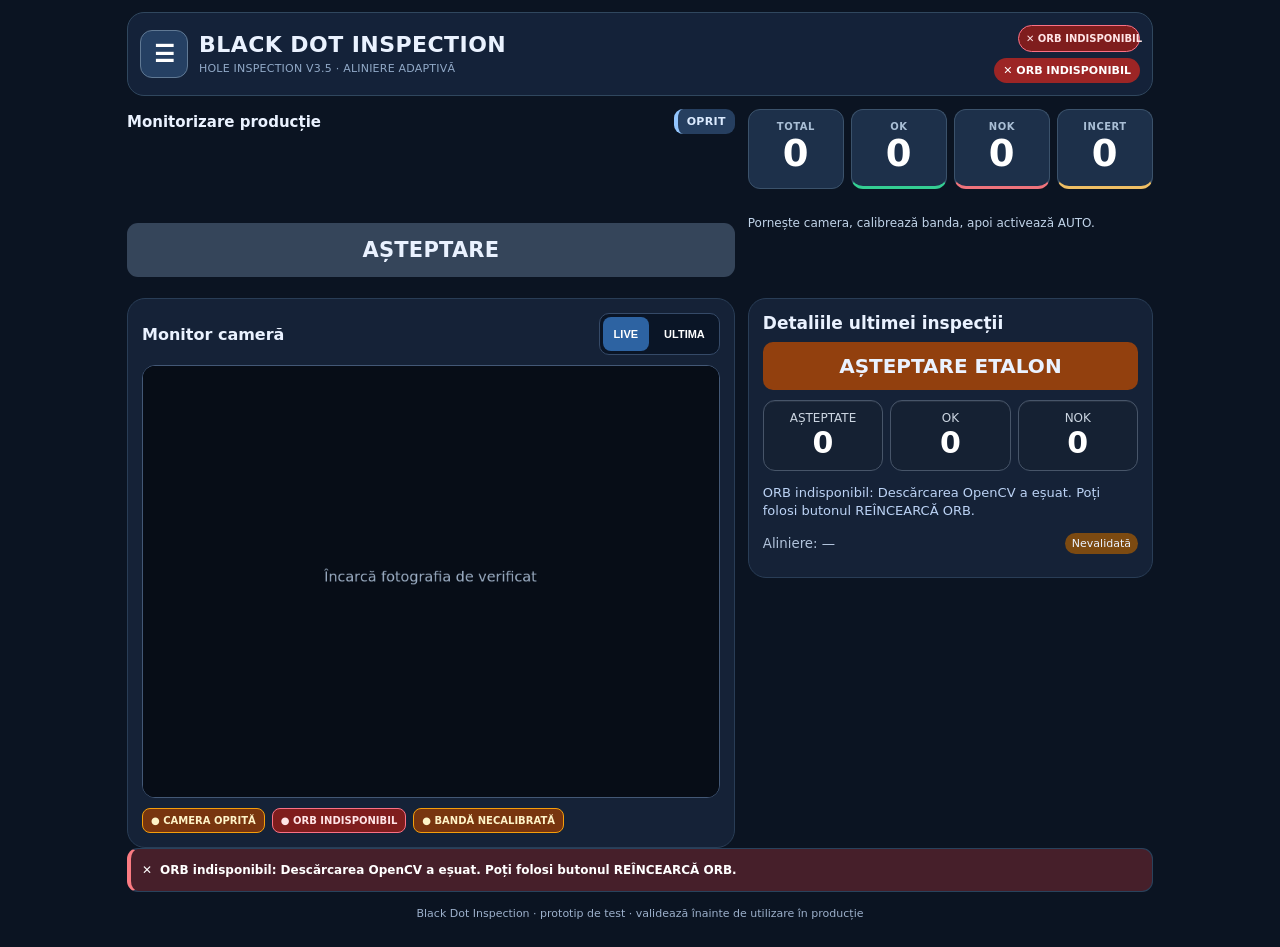
==== hole-inspection-test.html @ 73d5dcc5 "V3.5 fix manual reference point workflow and reject clustered ORB matches" ====
<!doctype html>
<html lang="ro"><head><meta charset="utf-8"><meta name="viewport" content="width=device-width,initial-scale=1,viewport-fit=cover"><meta name="theme-color" content="#0b1422"><title>Black Dot Inspection | V3.5 AUTO – Aliniere și etalon LIVE</title><style>
:root{font-family:system-ui,-apple-system,Segoe UI,Arial,sans-serif;color-scheme:dark}*{box-sizing:border-box}body{margin:0;background:#0e1728;color:#f8fafc}.app{max-width:1080px;margin:auto;padding:12px}header{display:flex;justify-content:space-between;gap:10px;align-items:center;margin:4px 0 14px}h1{font-size:clamp(18px,4vw,26px);margin:0}h2{font-size:17px;margin:0 0 9px}p{line-height:1.45}small,.muted{color:#b1c3db}.muted{font-size:12px}.tag{border-radius:99px;padding:6px 9px;background:#754b10;color:#fff;font-size:11px;font-weight:800}.tag.good{background:#176e42}.tag.bad{background:#9c2525}.layout{display:grid;grid-template-columns:minmax(0,1.3fr) minmax(270px,.8fr);gap:12px}.panel{background:#1b2a40;padding:14px;border-radius:13px;margin-bottom:12px}.stage{position:relative;background:#050a11;border:1px solid #63758c;border-radius:10px;overflow:hidden;margin:10px 0;touch-action:none;aspect-ratio:4/3}.stage canvas{display:block;width:100%;height:100%;object-fit:contain;touch-action:none}.actions{display:flex;flex-wrap:wrap;gap:8px;align-items:center}.btn,button,.file-button{border:0;border-radius:9px;background:#334860;color:#fff;font-weight:750;font-size:13px;padding:11px 13px;min-height:43px;cursor:pointer}.btn:disabled,button:disabled{opacity:.35;cursor:default}.primary{background:#2563eb}.green{background:#15803d}.red{background:#ad2b2b}.orange{background:#a16207}.file-button{display:inline-flex;align-items:center;gap:5px}.file-button input{display:none}.counts{display:grid;grid-template-columns:repeat(3,1fr);gap:7px}.stat{text-align:center;border-radius:10px;background:#28384f;padding:10px 3px;font-size:12px;color:#cbd5e1}.stat strong{display:block;color:white;font-size:30px}.headline{background:#334155;padding:12px;text-align:center;border-radius:10px;font-weight:900;font-size:20px}.headline.good{background:#166534}.headline.bad{background:#991b1b}.headline.warn{background:#92400e}.row{display:flex;gap:8px;align-items:center;justify-content:space-between}.setting{display:flex;flex-direction:column;gap:5px;margin:13px 0}.setting label{font-size:13px}.setting input[type=range]{width:100%;accent-color:#60a5fa}.setting select{background:#26384e;color:white;border:1px solid #58697d;border-radius:9px;padding:9px}.steps{padding-left:21px;font-size:13px;color:#d1dce9;line-height:1.6}.list{display:grid;gap:7px;margin-top:9px;max-height:260px;overflow-y:auto}.hole{display:flex;justify-content:space-between;gap:6px;align-items:center;padding:8px;border-radius:9px;background:#26384e;font-size:13px}.hole span{flex:1}.hole button{min-height:30px;padding:5px 8px}.chip{font-size:11px;border-radius:99px;background:#7c4a11;padding:4px 7px}.chip.ok{background:#166534}.chip.nok{background:#991b1b}.statusline{color:#bcd3f5;min-height:35px;font-size:13px;line-height:1.4}.split{display:grid;grid-template-columns:repeat(2,minmax(0,1fr));gap:8px}.note{background:#1c3347;border-left:3px solid #f59e0b;border-radius:7px;padding:10px;font-size:12px}.hidden{display:none!important}.boxcheck{display:flex;align-items:center;gap:7px;font-size:13px}.boxcheck input{accent-color:#22c55e}.manualBox{border:1px dashed #64748b;border-radius:9px;padding:10px;margin:10px 0}.manualBox b{display:block;font-size:13px;margin-bottom:5px}#manualStageText{font-size:12px;color:#cbd5e1}.camera{width:100%;background:#020617;max-height:250px;border-radius:8px;margin-top:8px}.legend{display:flex;flex-wrap:wrap;gap:10px;font-size:12px;margin-top:9px}.legend span{display:flex;align-items:center;gap:5px}.dot{width:11px;height:11px;border-radius:50%;display:inline-block}.okdot{background:#22c55e}.nokdot{background:#f87171}.pendingdot{background:#fbbf24}footer{text-align:center;font-size:11px;color:#9cb0cb;padding:15px}@media(max-width:750px){.layout{grid-template-columns:1fr}.app{padding:9px}.panel{padding:11px}header{align-items:flex-start}.stage{aspect-ratio:4/3}}

.auto-panel{border:1px solid #3d5974}.auto-title{display:flex;justify-content:space-between;align-items:center;flex-wrap:wrap;gap:8px}.auto-state{font-size:12px;color:#93c5fd;font-weight:800}.auto-numbers{display:grid;grid-template-columns:repeat(4,1fr);gap:6px;margin:10px 0}.auto-numbers>div{text-align:center;background:#28384f;padding:8px 2px;border-radius:8px;font-size:11px}.auto-numbers strong{display:block;font-size:26px;color:#fff}.auto-help{color:#becde0;font-size:12px}.autobtns{display:flex;flex-wrap:wrap;gap:8px;margin-top:10px}.autobtns button{flex:1;min-width:130px}#autoLog{font-size:12px;color:#d2e5ff;min-height:2em}.auto-status-good{color:#86efac}.auto-status-warn{color:#fcd34d}.auto-result{font-size:21px;font-weight:900;text-align:center;background:#35455a;padding:12px;border-radius:9px;margin:8px 0}#autoLast.good{background:#166534}#autoLast.bad{background:#991b1b}#autoLast.warn{background:#92400e}@media(max-width:500px){.auto-numbers strong{font-size:23px}}

/* V2.2: separare vizuală fermă dintre date și comenzile interactive */
.section-label{letter-spacing:.08em;font-size:10px;font-weight:900;color:#9ab4d7;margin:8px 0;padding:3px 0}
.action-section{color:#7dd3fc;margin-top:14px}
.readonly-stat,.auto-numbers>div,.stat{border:1px solid #475569;background:#152133;border-radius:12px;box-shadow:inset 0 1px 0 #ffffff10;user-select:text;cursor:default}
.auto-numbers>div{padding:13px 4px;min-height:80px}
.auto-numbers strong{font-variant-numeric:tabular-nums}
.auto-state{background:#243449;padding:8px 11px;border-radius:8px;border-left:4px solid #93c5fd;color:#dbeafe}
#autoLast{border:2px solid #64748b}
#autoLast.good{border-color:#22c55e}#autoLast.bad{border-color:#fb7185}#autoLast.warn{border-color:#f59e0b}
button:not(.hidden),.file-button{position:relative;border:2px solid #a4c7ec!important;border-bottom-width:4px!important;box-shadow:0 3px 0 #0008;cursor:pointer;touch-action:manipulation;transition:transform .10s,box-shadow .10s,filter .10s;user-select:none;-webkit-tap-highlight-color:#93c5fd66}
button:not(.hidden)::after{content:"↗";font-size:11px;opacity:.75;margin-left:6px}
button:active,.file-button:active,button.is-pressed,.file-button.is-pressed{transform:translateY(3px) scale(.992);box-shadow:0 0 0 #0000!important;filter:brightness(1.3)}
button:focus-visible,.file-button:focus-within{outline:3px solid #facc15;outline-offset:3px}
button:disabled{filter:grayscale(.7);border-style:dashed!important;box-shadow:none!important;opacity:.45;cursor:not-allowed}
button.command-pending{border-color:#facc15!important;background:#674c15!important}
button.command-ok{border-color:#86efac!important;box-shadow:0 0 0 2px #22c55e44!important}
button.command-fail{border-color:#fb7185!important;box-shadow:0 0 0 2px #ef444455!important}
.file-button{padding:11px 13px}
.readout{display:inline-block;font-size:12px;font-weight:800;padding:7px 9px;border-radius:8px;background:#32445d;border:1px solid #60748b;color:#cfe0fa;cursor:default}
.readout.ready{background:#14532d;border-color:#22c55e;color:#dcfce7}
.readout.waiting{background:#78350f;border-color:#f59e0b;color:#fef3c7}
.readout.failure{background:#7f1d1d;border-color:#fb7185;color:#ffe4e6}
.cal-readout{font-size:13px;color:#cbd5e1;display:flex;gap:9px;flex-wrap:wrap;align-items:center;margin-top:10px}
.engine-unit{display:flex;align-items:center;gap:6px;flex-wrap:wrap;justify-content:flex-end}
.command-small{font-size:11px;min-height:36px;padding:6px 10px;background:#2563eb}
.action-notice{position:sticky;top:6px;z-index:8;display:flex;align-items:center;gap:8px;background:#223a52;border:2px solid #60a5fa;color:#fff;border-radius:11px;padding:11px;margin-bottom:11px;box-shadow:0 3px 14px #0006;font-weight:750;font-size:13px}
.action-notice.success{background:#14532d;border-color:#4ade80}
.action-notice.error{background:#7f1d1d;border-color:#fb7185}
.action-notice.pending{background:#713f12;border-color:#fbbf24}
.action-notice.info{background:#223a52;border-color:#60a5fa}
@media(max-width:600px){.engine-unit{justify-content:flex-start}.action-notice{font-size:12px}.autobtns button{min-height:58px}.auto-numbers>div{padding:8px 1px;min-height:70px}}

/* V3 UX RESET — dashboard de inspecție, control într-un meniu lateral */
:root{font-family:Inter,system-ui,-apple-system,Arial,sans-serif;color-scheme:dark}
body{background:#090f1c;color:#f2f6fc}
.app{max-width:1160px;margin:0 auto;padding:16px}
header{background:#111c2d;border:1px solid #263850;border-radius:20px;padding:14px 18px;margin:0 0 15px;display:flex;align-items:center;gap:14px;justify-content:space-between}
header .brand{flex:1;min-width:0}header h1{font-size:clamp(16px,2.3vw,22px);letter-spacing:.02em;margin:0 0 4px}
header small{font-size:12px;letter-spacing:.02em;color:#8fa8c7}
#menuToggle{height:48px;width:52px;display:grid;place-items:center;flex-shrink:0;border:1px solid #617991!important;border-bottom-width:1px!important;border-radius:13px;background:#20314b;font-size:25px;box-shadow:none!important;padding:0}
#menuToggle::after,#drawerClose::after,.navtab::after{content:none!important}
.engine-unit{gap:6px;flex-direction:column;align-items:end}
#orbRetry{display:none}
#engineStatus{border-radius:30px;padding:7px 11px;white-space:nowrap;font-size:10px}
.dashboard{display:flex;flex-direction:column;gap:14px}
.panel{border-radius:20px;background:#131f31;border:1px solid #263851;padding:16px;margin:0;box-shadow:0 10px 28px #0002}
#productionPanel{display:contents}
#productionPanel .auto-title{order:0}
.dashboard .summary{order:1}
.dashboard .monitor-panel{order:2}
.dashboard .result-panel{order:3}
.summary,.monitor-panel,.result-panel{background:#131f31;border:1px solid #273850;border-radius:20px;padding:16px}
.summary-top{display:flex;justify-content:space-between;align-items:center;gap:8px;margin-bottom:13px}
.summary-top h2{margin:0;font-size:15px;font-weight:750}
#autoStage{font-size:11px;letter-spacing:.03em}
.auto-numbers{grid-template-columns:repeat(4,minmax(0,1fr));gap:9px;margin:0}
.auto-numbers>div{background:#1c2b40!important;border:1px solid #33455d!important;border-radius:14px;padding:15px 5px;box-shadow:none;font-size:11px;font-weight:700;letter-spacing:.05em;color:#99adc8}
.auto-numbers strong{font-size:clamp(25px,4vw,39px);font-weight:850;color:#f4f7ff}
.auto-numbers>div:nth-child(2){border-bottom:3px solid #34c98e!important}
.auto-numbers>div:nth-child(3){border-bottom:3px solid #fa7075!important}
.auto-numbers>div:nth-child(4){border-bottom:3px solid #e9b85b!important}
.monitor-head{display:flex;justify-content:space-between;align-items:center;gap:12px;margin-bottom:12px}
.monitor-head h2{font-size:17px;margin:0}.monitor-head p{font-size:12px;color:#95aaca;margin:4px 0 0}
.view-switch{display:flex;border:1px solid #3c516c;background:#0c1727;padding:3px;border-radius:12px;gap:3px}
.view-switch button{border:0!important;border-bottom:0!important;box-shadow:none!important;border-radius:9px;min-height:35px;font-size:11px;padding:7px 10px;background:transparent}
.view-switch button::after{content:none!important}
.view-switch button.current{background:#2d5689;box-shadow:0 2px 10px #0005!important}
.view-switch button:active{transform:none}
.monitor-viewport{position:relative;aspect-ratio:4/3;border:1px solid #3e536f;background:#020711;border-radius:16px;overflow:hidden;display:grid;place-items:center}
.monitor-viewport .stage{position:absolute;inset:0;border:0;border-radius:0;margin:0;aspect-ratio:auto;width:100%;height:100%;display:block;background:#020711}
.monitor-viewport .stage canvas{width:100%;height:100%;object-fit:contain}
.monitor-viewport video{width:100%;height:100%;object-fit:contain;background:#020711;max-height:none;margin:0;border-radius:0}
.monitor-viewport .hidden{display:none!important}
.monitor-footer{padding-top:11px;display:flex;gap:8px;flex-wrap:wrap;align-items:center}
.monitor-footer .readout{font-size:11px;padding:6px 9px}
#autoLast{font-size:clamp(18px,3.1vw,27px);border:0!important;border-radius:13px;padding:17px;margin:0 0 10px;letter-spacing:.01em}
#autoLog{font-size:13px;line-height:1.55;color:#b9cbe1;min-height:1.5em}
.result-panel h2{font-size:16px;color:#d8e5f6}
.result-panel .headline{padding:12px;margin-bottom:12px;border-radius:11px}
.result-panel .counts{max-width:530px}
.result-panel .stat{border-bottom:2px solid #46617b}
.result-panel .statusline{margin-top:12px;overflow-wrap:anywhere}
.result-panel #holeList{max-height:240px;overflow:auto}
.result-panel .row{flex-wrap:wrap}
#actionNotice{position:relative;top:auto;margin:0;border:1px solid #29425c;border-left:4px solid #70aaf9;border-radius:12px;box-shadow:none;background:#162940;min-height:44px;font-size:12px;padding:10px 13px}
#actionNotice.success{background:#133a2c;border-left-color:#47d79b}
#actionNotice.error{background:#461f2a;border-left-color:#fb7b82}
#actionNotice.pending{background:#463718;border-left-color:#ffc365}
.drawer-shade{position:fixed;inset:0;background:#010711bd;z-index:89;backdrop-filter:blur(3px)}
.settings-drawer{position:fixed;z-index:90;left:0;top:0;height:100dvh;width:min(94vw,510px);display:flex;flex-direction:column;background:#0e1828;border-right:1px solid #344964;box-shadow:18px 0 55px #000a;transform:translateX(-104%);visibility:hidden;transition:transform .22s ease,visibility .22s ease}
.settings-drawer.open{transform:translateX(0);visibility:visible}
.drawer-top{display:flex;align-items:center;justify-content:space-between;gap:8px;padding:19px 17px 13px;border-bottom:1px solid #263b54}
.drawer-top h2{font-size:19px;margin:0}.drawer-top p{font-size:12px;color:#97adc8;margin:4px 0 0}
#drawerClose{width:42px;height:42px;border:1px solid #6c829b!important;border-bottom-width:1px!important;box-shadow:none!important;background:#223650;font-size:21px;border-radius:11px}
.drawer-tabs{display:grid;grid-template-columns:repeat(2,minmax(0,1fr));gap:8px;padding:12px 14px;border-bottom:1px solid #26374c}
.navtab{display:flex;align-items:center;justify-content:flex-start;text-align:left;gap:8px;min-height:44px!important;font-size:12px!important;font-weight:750!important;padding:10px 12px!important;background:#19283b!important;border:1px solid #30455f!important;border-bottom-width:1px!important;border-radius:10px!important;box-shadow:none!important}
.navtab.active{background:#244c72!important;border-color:#6cbdff!important;color:#fff}
.drawer-body{padding:14px;overflow:auto;flex:1;overscroll-behavior:contain;-webkit-overflow-scrolling:touch}
.drawer-page{display:none}.drawer-page.active{display:block}
.drawer-page>h3{font-size:17px;margin:3px 0 5px}.drawer-desc{color:#9eb5d1;font-size:12px;line-height:1.5;margin:0 0 14px}
.drawer-page .panel{margin-bottom:11px;padding:12px;border-radius:13px}
.drawer-page .stage{border-radius:12px}
.drawer-page .actions{gap:9px}
.drawer-page button:not(.navtab){font-size:12px;border-radius:12px!important;padding:11px 14px;min-height:46px}
.drawer-page button:not(.navtab)::after{content:none!important}
.drawer-page button:not(.navtab),.drawer-page .file-button{border:1px solid #52769d!important;border-bottom:3px solid #142437!important;box-shadow:0 3px 0 #050b13!important}
.drawer-page button.primary,.drawer-page .file-button.primary{background:#2766c7!important}
.drawer-page button.green{background:#188459!important}
.drawer-page button.red{background:#8c3646!important}
.drawer-page button.orange{background:#975e1a!important}
.drawer-page .actions button,.drawer-page .file-button{flex:1 1 145px;text-align:center;justify-content:center}
.drawer-page .section-label{color:#8ca8cb}
.drawer-page .cal-readout{border-radius:11px;background:#152338;padding:11px;margin:10px 0;font-size:12px;justify-content:space-between}
.drawer-page .autobtns{display:grid;grid-template-columns:1fr 1fr;gap:9px}
.drawer-page .autobtns button{min-width:0}
.drawer-page .autobtns button:last-child{grid-column:1/-1}
.drawer-page .setting{background:#152238;padding:11px;border-radius:10px}
.drawer-page .manualBox{margin-top:10px}
.drawer-page .stage{max-height:420px}
.drawer-page .stage canvas{object-fit:contain}
.drawer-page .file-button{min-height:48px;display:flex;align-items:center}
.drawer-page .boxcheck{line-height:1.5}
.drawer-page .readout{box-shadow:none}
.config-status{display:flex;align-items:center;justify-content:space-between;gap:9px;background:#16253b;padding:12px;border-radius:12px;border:1px solid #2e425d;font-size:12px;margin:8px 0}
.config-status b{color:#d6e7fa;font-weight:800}
.config-status .readout{max-width:60%;text-align:right}
body.menu-visible{overflow:hidden}
@media(min-width:850px){.dashboard{display:grid;grid-template-columns:minmax(0,1.6fr) minmax(280px,.9fr);gap:14px;align-items:start}.dashboard .summary{grid-column:1/-1}.dashboard .monitor-panel{grid-column:1}.dashboard .result-panel{grid-column:2}}
@media(max-width:600px){.app{padding:9px}header{padding:11px;border-radius:15px;gap:9px}#menuToggle{width:43px;height:43px}header h1{font-size:15px}header small{font-size:10px}#engineStatus{font-size:9px;white-space:normal;max-width:100px;text-align:center}.summary,.monitor-panel,.result-panel{padding:12px;border-radius:16px}.summary-top h2{font-size:14px}.auto-numbers{gap:5px}.auto-numbers>div{font-size:9px}.auto-numbers strong{font-size:26px}.monitor-head h2{font-size:15px}.view-switch button{padding:7px 6px;font-size:10px}}

.camera-quick{display:flex;align-items:center;gap:9px;flex-wrap:wrap;margin-top:12px}
.camera-quick button{border:0!important;border-bottom:0!important;box-shadow:none!important;border-radius:11px;min-height:45px;padding:10px 16px;font-size:13px;font-weight:800;background:#2274d4;color:#fff}
.camera-quick button::after{content:none!important}
.camera-quick .quickStop{background:#374a61}
.camera-quick button:disabled{opacity:.45}
.camera-quick-note{font-size:11px;color:#96adc8}
@media(max-width:500px){.camera-quick button{flex:1}.camera-quick-note{width:100%;text-align:center}}
[hidden]{display:none!important}#menuToggle{cursor:pointer;touch-action:manipulation;z-index:2}#settingsDrawer{z-index:9000}#menuBackdrop{z-index:8999}

[hidden]{display:none!important}
body{background:#0b1422;color:#eaf2ff}
.app{max-width:1050px;margin:auto;padding:12px}
header{display:flex;align-items:center;gap:11px;background:#142239;border:1px solid #30475e;padding:12px;border-radius:17px;margin-bottom:13px}
header h1{font-size:clamp(16px,4vw,22px);margin:0}header small{font-size:11px;color:#91a9c7}
#menuToggle{flex:none;width:48px;height:48px;border:1px solid #607994!important;border-radius:12px;background:#254063;display:grid;place-items:center;font-size:23px;padding:0;min-height:48px;box-shadow:none!important}
#menuToggle::after,.navtab::after,#drawerClose::after{content:none!important}
.engine-unit{margin-left:auto}.engine-unit #orbRetry{display:none}.engine-unit #engineStatus{font-size:10px;padding:7px;max-width:122px;text-align:center}
.dashboard{display:flex;flex-direction:column;gap:13px}
.dashboard-card{border:1px solid #293d56;border-radius:18px;background:#152237;padding:14px}
.dash-heading{font-size:15px;font-weight:800;margin:0 0 13px;display:flex;justify-content:space-between;align-items:center;gap:8px}
.dash-heading .auto-state{background:#263f60;padding:6px 9px;border-radius:9px;font-size:11px}
.auto-numbers{display:grid;grid-template-columns:repeat(4,minmax(0,1fr));gap:7px;margin:0 0 12px}
.auto-numbers>div{border:1px solid #3b526b!important;border-radius:12px;background:#1d304a!important;padding:11px 3px;font-size:10px;font-weight:700;color:#a9bed5;text-align:center}
.auto-numbers strong{font-size:clamp(25px,5vw,37px);color:#fff;display:block}
.auto-numbers>div:nth-child(2){border-bottom:3px solid #34ce93!important}
.auto-numbers>div:nth-child(3){border-bottom:3px solid #ef737c!important}
.auto-numbers>div:nth-child(4){border-bottom:3px solid #efbe64!important}
#autoLast{font-size:21px;font-weight:850;padding:15px;border-radius:11px;margin:9px 0 8px}
#autoLog{font-size:12px;line-height:1.55;color:#c1d4e9}
.monitor-header{display:flex;justify-content:space-between;align-items:center;gap:8px;margin-bottom:10px}
.monitor-header h2{margin:0;font-size:16px}.monitor-choices{display:flex;gap:4px;padding:3px;border-radius:10px;background:#0a1526;border:1px solid #354a68}
.monitor-choices button{background:transparent;border:0!important;border-bottom:0!important;box-shadow:none!important;border-radius:8px;min-height:34px;font-size:11px;padding:6px 11px}
.monitor-choices button::after{content:none!important}.monitor-choices button.current{background:#2d63a2}
.monitor-area{width:100%;aspect-ratio:4/3;position:relative;overflow:hidden;border-radius:13px;background:#01060d;border:1px solid #435876}
.monitor-area video,.monitor-area .stage{position:absolute;inset:0;width:100%;height:100%;margin:0;border:0;border-radius:0;background:#01060d;max-height:none;aspect-ratio:auto}
.monitor-area video{object-fit:contain}
.monitor-area canvas{width:100%;height:100%;object-fit:contain}
.monitor-chips{display:flex;gap:7px;flex-wrap:wrap;margin-top:10px}
.monitor-chips .readout{font-size:10px;padding:6px 8px}
.result-details .headline{font-size:20px}
#actionNotice{position:relative;top:auto;margin-bottom:0;border-radius:11px;box-shadow:none;padding:11px;font-size:12px}
.settings-drawer{position:fixed;inset:0 auto 0 0;height:100dvh;width:min(94vw,490px);z-index:10001;display:flex;flex-direction:column;background:#0e1a2b;border-right:1px solid #3b5472;transform:translateX(-105%);visibility:hidden;transition:transform .18s ease,visibility .18s ease;box-shadow:10px 0 30px #0009}
.settings-drawer.open{transform:translateX(0);visibility:visible}
.drawer-shade{position:fixed;inset:0;z-index:10000;background:#020712b8}
.drawer-top{padding:14px;display:flex;align-items:center;justify-content:space-between;border-bottom:1px solid #30435b}
.drawer-top h2{font-size:17px;margin:0}.drawer-top p{font-size:11px;color:#9ab2cc;margin:4px 0 0}
#drawerClose{min-height:42px;width:42px;padding:0;background:#253b56;font-size:21px;border:1px solid #526a83!important;box-shadow:none!important}
.drawer-tabs{display:grid;grid-template-columns:repeat(2,minmax(0,1fr));gap:7px;padding:11px;border-bottom:1px solid #2b405a}
.navtab{min-height:44px;text-align:left;box-shadow:none!important;border:1px solid #395372!important;border-bottom-width:1px!important;background:#1b2b42;font-size:12px;border-radius:10px}
.navtab.active{background:#285f94!important;border-color:#80c4ff!important}
.drawer-body{padding:12px;overflow-y:auto;flex:1;-webkit-overflow-scrolling:touch;overscroll-behavior:contain}
.drawer-page{display:none}.drawer-page.active{display:block}
.drawer-page>h3{font-size:17px;margin:5px 0}.drawer-desc{font-size:12px;color:#a4bcd7;margin:5px 0 15px}
.drawer-page .panel{margin:11px 0;background:#182a40;border:1px solid #354961;border-radius:13px}
.drawer-page .stage{max-height:400px}
.drawer-page button{border-radius:10px}
.drawer-page .actions button,.drawer-page .file-button{flex:1 1 130px;text-align:center;justify-content:center}
.drawer-page .file-button{border-radius:10px}
.drawer-page .cal-readout{border:1px solid #415b76;padding:10px;border-radius:10px;margin-top:8px}
.drawer-page .autobtns{display:grid;grid-template-columns:1fr 1fr;gap:8px}
.drawer-page .autobtns button{min-width:0}.drawer-page .autobtns button:last-child{grid-column:span 2}
.drawer-page .setting{background:#16253a;padding:10px;border-radius:11px}
.drawer-page .readout{cursor:default}
.section-label{letter-spacing:.07em;font-size:10px;font-weight:900;color:#9cb5d2;padding:6px 0}
main .auto-title{display:none}body.menu-visible{overflow:hidden}
@media(min-width:840px){.dashboard{display:grid;grid-template-columns:1.5fr 1fr}.dashboard-card:first-child{grid-column:1/-1}.dashboard-card:nth-child(2){grid-column:1}.dashboard-card:nth-child(3){grid-column:2}}
@media(max-width:550px){.app{padding:8px}header{padding:10px}#menuToggle{width:42px;height:42px}.dashboard-card{padding:11px}.auto-numbers>div{font-size:9px;padding:9px 1px}.auto-numbers strong{font-size:26px}.monitor-header h2{font-size:14px}.monitor-choices button{padding:6px 8px}}

.preview-frame{position:relative;width:100%;aspect-ratio:4/3;background:#050b15;border:1px solid #526b86;border-radius:12px;overflow:hidden;touch-action:none}
.preview-frame>canvas,.preview-frame>.stage{position:absolute;inset:0;width:100%;height:100%;display:block;background:#050b15;border:0;border-radius:0;margin:0;aspect-ratio:auto}
.preview-frame canvas{width:100%;height:100%;object-fit:contain;touch-action:none}
.preview-label{position:absolute;bottom:0;left:0;right:0;background:#000b;color:#fff;padding:7px;text-align:center;font-size:11px;pointer-events:none}
.test-toggle{display:grid;grid-template-columns:1fr 1fr;gap:7px;margin:12px 0}
.test-toggle button{font-size:11px;min-height:42px;background:#293e57;border:1px solid #54708d;border-radius:9px}
.test-toggle button.selected{background:#2865a8;border-color:#80c4ff}
.test-diagnostics{background:#15263b;border:1px solid #405d7a;border-radius:11px;padding:12px;margin:12px 0;font-size:12px;line-height:1.6;color:#cce1f6}
#testAlignState{font-weight:700}#testGradeState{margin-top:6px}
.test-hole-details{margin-top:8px;display:grid;gap:5px;max-height:250px;overflow:auto}
.test-hole{padding:7px 9px;border-radius:8px;background:#26394e;border-left:3px solid #facc15}
.test-hole.good{border-left-color:#4ade80}.test-hole.bad{border-left-color:#f87171}
.monitor-area #lastImagePreview{width:100%;height:100%;object-fit:contain;background:#050b15}
.drawer-page .manualBox summary{cursor:pointer;padding:10px;background:#203650;border-radius:9px}
.drawer-page .manualBox .actions{display:grid;grid-template-columns:1fr 1fr}
</style></head>
<body><main class="app">
<header><button id="menuToggle" type="button" aria-label="Deschide meniul">☰</button><div style="flex:1;min-width:0"><h1>BLACK DOT INSPECTION</h1><small>HOLE INSPECTION V3.5 · ALINIERE ADAPTIVĂ</small></div><div class="engine-unit"><span id="engineStatus" class="readout waiting">● ORB SE ÎNCARCĂ</span><span id="engineBadge" class="hidden" aria-hidden="true">Pornire motor…</span></div></header>
<div id="menuBackdrop" class="drawer-shade" hidden></div>
<aside class="settings-drawer" id="settingsDrawer" aria-label="Setări și control" aria-hidden="true">
<div class="drawer-top"><div><h2>Configurare & control</h2><p>Butoanele de operare, calibrare și diagnostic</p></div><button id="drawerClose" type="button" aria-label="Închide meniul">✕</button></div>
<nav class="drawer-tabs"><button class="navtab active" type="button" data-page="operate">▶ Operare</button><button class="navtab" type="button" data-page="model">◎ Etalon & găuri</button><button class="navtab" type="button" data-page="belt">⚙ Bandă</button><button class="navtab" type="button" data-page="test">◈ Test & diagnostic</button></nav>
<div class="drawer-body">
<section class="drawer-page active" id="page-operate"><h3>Operare</h3><p class="drawer-desc">Pornește camera, calibrează banda, apoi activează AUTO. Toate comenzile sunt aici.</p>
<section class="panel"><h2>Cameră</h2><div class="actions"><button id="startCamera" class="green">▶ Pornește camera</button><button id="stopCamera">■ Oprește camera</button><button id="snapCamera">📷 Capturează</button></div><div class="cal-readout">Cameră: <span id="cameraState" class="readout waiting">● OPRITĂ</span></div></section>
<section class="panel"><h2>Inspecție automată</h2><div class="autobtns"><button id="autoStart" class="green">Pornește inspecția automată</button><button id="resetPieces" class="red">Resetează contoarele</button></div><div class="cal-readout">Auto: <span id="autoIndicator" class="readout waiting">● OPRIT</span></div></section>
<section class="panel"><h2>Pregătirea sistemului</h2><div class="cal-readout">Bandă: <span class="readout waiting" id="operateBelt">● NECALIBRATĂ</span></div><div class="cal-readout">Etalon: <span id="modelState" class="readout waiting">● NEÎNCĂRCAT</span></div><div class="cal-readout">ORB: <span id="operateORB" class="readout waiting">● ÎN AȘTEPTARE</span></div><button id="orbRetry" type="button" class="primary">↻ Reîncearcă ORB</button></section></section>
<section class="drawer-page" id="page-model"><h3>Etalon & găuri</h3><p class="drawer-desc">O singură calibrare cu o piesă bună. Marchezi toate găurile, salvezi, iar următoarele piese se aliniază automat.</p>
<section class="panel"><h2>Cameră / fotografie etalon</h2>
<div class="actions"><button id="refCameraStart" type="button" class="green">▶ Pornește camera</button><button id="refCameraStop" type="button">■ Oprește camera</button><button id="refCapture" type="button" class="primary">📸 Fotografiază etalon</button></div>
<div class="test-toggle"><button id="refShowLive" type="button" class="selected">Camera LIVE</button><button id="refShowPhoto" type="button">Fotografia etalon</button></div>
<div class="preview-frame ref-preview-frame"><canvas id="refLivePreview" width="640" height="480"></canvas><div class="stage hidden" id="refPhotoStage"><canvas id="refCanvas" width="800" height="600"></canvas></div></div>
<div class="actions" style="margin-top:12px"><label class="file-button primary">📂 Încarcă fotografie etalon<input id="refFile" type="file" accept="image/*"></label><button id="clearModel" class="red">Șterge etalonul</button></div>
<p class="muted" id="refHelp">După captură sau încărcare, selectează „Fotografia etalon” și atinge găurile. Poți reface fotografia oricând (marcajele vechi se vor reseta).</p><div class="row"><b id="refCount">0 găuri definite</b><small>Atinge centrul găurilor</small></div>
<div class="split"><button id="toolCircle" class="primary">● Gaură rotundă</button><button id="toolRect">▭ Decupaj</button></div><div class="setting"><label>Diametru / latură marcaj: <b id="radiusLabel">16</b> px</label><input id="radius" type="range" min="3" max="100" value="16"></div><div class="actions"><button id="undo">↶ Anulează ultima</button><button id="saveModel" class="green">💾 Salvează etalon</button></div></section></section>
<section class="drawer-page" id="page-belt"><h3>Bandă transportoare</h3><p class="drawer-desc">Cu camera pornită și banda fără piesă, salvează imaginea fundalului.</p>
<section class="panel"><h2>Imagine LIVE – calibrare bandă</h2>
<div class="preview-frame"><canvas id="beltPreview" width="640" height="480"></canvas><span class="preview-label" id="beltPreviewStatus">Camera oprită</span></div>
<div class="actions" style="margin:11px 0"><button type="button" id="beltCameraStart" class="green">▶ Pornește camera</button><button type="button" id="beltCameraStop">■ Oprește camera</button></div>
<p class="muted">Privește imaginea live înainte de calibrare. Îndepărtează complet piesa și ține banda nemișcată.</p>
<button id="calBelt" class="primary">Calibrează banda goală</button><div class="cal-readout">Stare: <span id="beltState" class="readout waiting">● NECALIBRATĂ</span> <small id="beltUpdated">—</small></div>
<div class="setting"><label>Prag detectare piesă: <b id="arrivalOut">12%</b></label><input id="arrival" type="range" min="3" max="50" value="12"></div><div class="setting"><label>Stabilitate cadru: <b id="stableOut">5</b></label><input id="stable" type="range" min="2" max="14" value="5"></div><p class="muted auto-help">Când piesa sosește și rămâne stabilă, programul o inspectează o singură dată. Se rearmează după plecarea piesei.</p></section></section>
<section class="drawer-page" id="page-test"><h3>Test & diagnostic</h3><p class="drawer-desc">Poți testa o fotografie separată, fără a interveni pe banda automată.</p>
<section class="panel"><h2>Imagine de verificat</h2>
<div class="actions"><label class="file-button primary">📷 Încarcă fotografie test<input id="testFile" type="file" accept="image/*"></label><button type="button" id="testCameraStart">▶ Cameră LIVE</button><button type="button" id="testCapture">📸 Capturează</button></div>
<div class="test-toggle"><button type="button" id="testShowImage" class="selected">Fotografia cu marcaje</button><button type="button" id="testShowLive">Camera LIVE</button></div>
<div class="preview-frame" id="testPreviewFrame"><div class="stage" id="testStage"><canvas id="testCanvas" width="800" height="600"></canvas></div><canvas id="testLivePreview" width="640" height="480" class="hidden"></canvas></div>
<p class="muted">Cercurile H01, H02 etc. se afișează direct peste fotografia de test. Verde = OK, roșu = NOK, galben = neanalizat. În modul puncte manuale, atinge direct această imagine.</p>
<div class="actions"><button id="autoAlign" class="primary">🎯 Aliniază automat ORB</button><button id="run" class="green">✓ Verifică găurile</button></div>
<div class="test-diagnostics"><div id="testAlignState">Aliniere: încă necalculată</div><div id="testGradeState">Găuri: așteptare</div><div id="testHoleDetails" class="test-hole-details"></div></div>
<details class="manualBox" id="manualDetails"><summary>Aliniere manuală – doar diagnostic (P1–P4)</summary><div><b>Aceleași patru puncte pe ambele fotografii</b><div id="manualStageText">Selectează P1–P4 pe etalon și test, în aceeași ordine.</div><div class="actions"><button id="manualRef">1. Puncte etalon</button><button id="manualTest">2. Puncte test</button><button id="manualAlign" class="orange">3. Aliniază manual</button><button id="clearPoints">Șterge punctele</button></div></div></details>
<div class="legend"><span><i class="dot okdot"></i> Gaură OK</span><span><i class="dot nokdot"></i> Gaură NOK</span><span><i class="dot pendingdot"></i> Neanalizată</span></div></section>
<section class="panel"><h2>Parametri verificare</h2><div class="setting"><label>Diferență minimă față de etalon: <b id="minRatioOut">45%</b></label><input id="minRatio" type="range" min="10" max="90" step="5" value="45"></div><div class="setting"><label>Contrast local minim: <b id="contrastOut">8</b></label><input id="contrast" type="range" min="2" max="40" value="8"></div><div class="setting"><label>Analiză luminanță</label><select id="polarity"><option value="auto">Automat: deschis / închis</option><option value="dark">Găuri întunecate</option><option value="bright">Găuri luminoase</option></select></div><label class="boxcheck"><input id="strict" type="checkbox" checked> Neconcludent dacă etalonul are contrast insuficient</label></section>
<section class="panel"><h2>Instrucțiuni</h2><ol class="steps"><li>Încarcă etalon OK și marchează toate găurile.</li><li>Salvează etalonul.</li><li>Pornește camera și calibrează banda goală.</li><li>Pornește AUTO din Operare.</li><li>Testează repetat cu piese rotite și verifică numărarea.</li></ol><div class="note">Prototip: verificarea dimensiunii găurilor este bazată pe contrast; nu este încă inspecție metrologică validată.</div></section></section>
</div></aside>
<div class="dashboard">
<section class="dashboard-card" id="productionPanel"><div class="dash-heading">Monitorizare producție <span id="autoStage" class="auto-state">OPRIT</span></div><div class="auto-numbers"><div>TOTAL<strong id="pieceTotal">0</strong></div><div>OK<strong id="pieceOK">0</strong></div><div>NOK<strong id="pieceNOK">0</strong></div><div>INCERT<strong id="pieceUnknown">0</strong></div></div><div id="autoLast" class="auto-result">AȘTEPTARE</div><div id="autoLog">Pornește camera, calibrează banda, apoi activează AUTO.</div></section>
<section class="dashboard-card"><div class="monitor-header"><h2>Monitor cameră</h2><div class="monitor-choices"><button id="showLive" class="current" type="button">LIVE</button><button id="showLast" type="button">ULTIMA</button></div></div><div class="monitor-area"><video id="camera" class="camera hidden" autoplay muted playsinline></video><canvas id="lastImagePreview" width="800" height="600"></canvas></div><div class="monitor-chips"><span id="cameraFlag" class="readout waiting">● CAMERA OPRITĂ</span><span id="orbFlag" class="readout waiting">● ORB ÎN AȘTEPTARE</span><span id="beltFlag" class="readout waiting">● BANDĂ NECALIBRATĂ</span></div></section>
<section class="dashboard-card result-details"><h2>Detaliile ultimei inspecții</h2><div id="headline" class="headline warn">AȘTEPTARE ETALON</div><div class="counts" style="margin-top:10px"><div class="stat">AȘTEPTATE<strong id="expected">0</strong></div><div class="stat">OK<strong id="ok">0</strong></div><div class="stat">NOK<strong id="nok">0</strong></div></div><p id="status" class="statusline" aria-live="polite">Încarcă piesa-etalon și marchează găurile.</p><div class="row"><small id="alignmentInfo">Aliniere: —</small><span id="confidence" class="chip">Nevalidată</span></div><div id="holeList" class="list"></div></section>
</div>
<div id="actionNotice" class="action-notice" role="status" aria-live="polite"><span id="actionIcon">●</span><span id="actionFeedback">Pregătit. Deschide meniul ☰ pentru comenzi.</span></div>
<footer>Black Dot Inspection · prototip de test · validează înainte de utilizare în producție</footer>
</main>
<script>
(function(){
 const drawer=document.getElementById('settingsDrawer'),shade=document.getElementById('menuBackdrop'),btn=document.getElementById('menuToggle'),close=document.getElementById('drawerClose');
 function open(v){drawer.classList.toggle('open',v);drawer.setAttribute('aria-hidden',String(!v));shade.hidden=!v;document.body.classList.toggle('menu-visible',v);btn.setAttribute('aria-expanded',String(v));}
 btn.addEventListener('click',()=>open(!drawer.classList.contains('open')));
 close.addEventListener('click',()=>open(false));shade.addEventListener('click',()=>open(false));
 document.addEventListener('keydown',e=>{if(e.key==='Escape')open(false);});
 drawer.querySelectorAll('.navtab').forEach(t=>t.addEventListener('click',()=>{
  drawer.querySelectorAll('.navtab').forEach(n=>n.classList.toggle('active',n===t));
  drawer.querySelectorAll('.drawer-page').forEach(p=>p.classList.toggle('active',p.id==='page-'+t.dataset.page));
  drawer.querySelector('.drawer-body').scrollTop=0;
 }));
})();
</script>
<script>
'use strict';
const $=id=>document.getElementById(id), refCanvas=$('refCanvas'),testCanvas=$('testCanvas'),rc=refCanvas.getContext('2d'),tc=testCanvas.getContext('2d');
let refImg=null,testImg=null,holes=[],refPts=[],testPts=[],clickMode='hole',holeShape='circle',Hmat=null,alignedImage=null,stream=null,cvReady=false,grading=[],lastMode='';
let cvFailure='';
function message(s){$('status').textContent=s;}function result(s,kind='warn'){$('headline').textContent=s;$('headline').className='headline '+kind;}
function imageOnCanvas(ctx,im){ctx.canvas.width=im.width;ctx.canvas.height=im.height;ctx.drawImage(im,0,0);}
function emptyCanvas(ctx,label){ctx.canvas.width=800;ctx.canvas.height=600;ctx.fillStyle='#070d17';ctx.fillRect(0,0,800,600);ctx.fillStyle='#9caec4';ctx.font='20px system-ui';ctx.textAlign='center';ctx.fillText(label,400,300);ctx.textAlign='left';}
emptyCanvas(rc,'Încarcă piesa-etalon');emptyCanvas(tc,'Încarcă fotografia de verificat');
async function loadImage(file){return await new Promise((resolve,reject)=>{if(!file)return reject(new Error('Niciun fișier.'));const url=URL.createObjectURL(file),im=new Image();im.onload=()=>{URL.revokeObjectURL(url);resolve(im)};im.onerror=()=>{URL.revokeObjectURL(url);reject(new Error('Fișier imagine invalid.'))};im.src=url;});}
function fitImage(im){const max=1400,s=Math.min(1,max/Math.max(im.naturalWidth||im.width,im.naturalHeight||im.height));const c=document.createElement('canvas');c.width=Math.max(1,Math.round((im.naturalWidth||im.width)*s));c.height=Math.max(1,Math.round((im.naturalHeight||im.height)*s));c.getContext('2d').drawImage(im,0,0,c.width,c.height);return c;}
function drawRef(){if(!refImg){emptyCanvas(rc,'Încarcă piesa-etalon');return;}imageOnCanvas(rc,refImg);holes.forEach((h,i)=>{rc.lineWidth=Math.max(2,rc.canvas.width/500);rc.strokeStyle='#22c55e';rc.fillStyle='#22c55e';if(h.shape==='circle'){rc.beginPath();rc.arc(h.x,h.y,h.r,0,Math.PI*2);rc.stroke()}else rc.strokeRect(h.x-h.r,h.y-h.r,h.r*2,h.r*2);rc.font=`bold ${Math.max(14,rc.canvas.width/65)}px sans-serif`;rc.fillText('H'+String(i+1).padStart(2,'0'),h.x+h.r+4,h.y);});refPts.forEach((p,i)=>pointLabel(rc,p,'P'+(i+1),'#fde047'));updateCounter();}
function pointLabel(ctx,p,label,color){const sz=Math.max(6,ctx.canvas.width/140);ctx.fillStyle=color;ctx.beginPath();ctx.arc(p.x,p.y,sz,0,Math.PI*2);ctx.fill();ctx.font=`bold ${Math.max(14,ctx.canvas.width/70)}px sans-serif`;ctx.fillText(label,p.x+sz+2,p.y-2);}
function drawTest(){if(!testImg){emptyCanvas(tc,'Încarcă fotografia de verificat');return;}imageOnCanvas(tc,testImg);testPts.forEach((p,i)=>pointLabel(tc,p,'P'+(i+1),'#fde047'));if(Hmat){holes.forEach((h,i)=>{const p=transformPoint(Hmat,h.x,h.y);if(!p)return;const q=transformPoint(Hmat,h.x+h.r,h.y),r=transformPoint(Hmat,h.x,h.y+h.r);const rr=Math.max(4,Math.hypot(q.x-p.x,q.y-p.y));const ry=Math.max(4,Math.hypot(r.x-p.x,r.y-p.y));const color=grading[i]==='OK'?'#22c55e':grading[i]==='NOK'?'#fb4b4b':'#fbbf24';tc.lineWidth=Math.max(2,tc.canvas.width/450);tc.strokeStyle=color;tc.fillStyle=color;tc.beginPath();tc.ellipse(p.x,p.y,rr,ry,0,0,Math.PI*2);tc.stroke();tc.font=`bold ${Math.max(13,tc.canvas.width/70)}px sans-serif`;tc.fillText('H'+String(i+1).padStart(2,'0'),p.x+rr+3,p.y);});}}
function updateCounter(){ $('expected').textContent=holes.length;$('refCount').textContent=holes.length+' găuri definite';$('holeList').innerHTML='';holes.forEach((h,i)=>{const d=document.createElement('div');d.className='hole';const s=document.createElement('span');s.textContent='H'+String(i+1).padStart(2,'0')+' · '+(h.shape==='circle'?'rotundă':'decupaj')+' · '+Math.round(h.r*2)+' px';const b=document.createElement('button');b.textContent='✕';b.title='Șterge această gaură';b.onclick=()=>{holes.splice(i,1);grading=[];Hmat=null;alignedImage=null;drawRef();drawTest();};d.append(s,b);if(grading[i]){const chip=document.createElement('b');chip.className='chip '+(grading[i]==='OK'?'ok':'nok');chip.textContent=grading[i];d.append(chip);}$('holeList').append(d);});}
// Transformare corectă pentru canvas afișat cu object-fit: contain.
// Benzile negre (letterboxing) sunt excluse din zona selectabilă.
function xy(canvas,event){
  const b=canvas.getBoundingClientRect();
  const style=getComputedStyle(canvas);
  const paddingLeft=parseFloat(style.paddingLeft)||0;
  const paddingTop=parseFloat(style.paddingTop)||0;
  const paddingRight=parseFloat(style.paddingRight)||0;
  const paddingBottom=parseFloat(style.paddingBottom)||0;
  const contentW=b.width-paddingLeft-paddingRight;
  const contentH=b.height-paddingTop-paddingBottom;
  if(contentW<=0||contentH<=0||canvas.width<=0||canvas.height<=0)return null;
  const fit=style.objectFit;
  let displayedW=contentW,displayedH=contentH;
  if(fit==='contain'||fit==='scale-down'){
    const scale=Math.min(contentW/canvas.width,contentH/canvas.height);
    if(fit==='contain'||scale<1){displayedW=canvas.width*scale;displayedH=canvas.height*scale;}
  }
  const offsetX=(contentW-displayedW)/2;
  const offsetY=(contentH-displayedH)/2;
  const localX=event.clientX-b.left-paddingLeft-offsetX;
  const localY=event.clientY-b.top-paddingTop-offsetY;
  if(localX<0||localY<0||localX>=displayedW||localY>=displayedH)return null;
  return {x:localX*canvas.width/displayedW,y:localY*canvas.height/displayedH};
}
refCanvas.addEventListener('pointerdown',e=>{if(!refImg)return;const p=xy(refCanvas,e);if(!p){message('Atinge fotografia, nu marginea neagră.');return;}if(clickMode==='refpoints'){if(refPts.length>=4)refPts=[];refPts.push(p);$('manualStageText').textContent='Etalon: '+refPts.length+'/4 puncte. '+(refPts.length===4?'Acum selectează punctele pe test.':'Continuă în aceeași ordine.');}else{let r=Number($('radius').value);holes.push({...p,r,shape:holeShape});grading=[];}drawRef();});
testCanvas.addEventListener('pointerdown',e=>{if(!testImg||clickMode!=='testpoints')return;const p=xy(testCanvas,e);if(!p){message('Atinge fotografia test, nu marginea neagră.');return;}if(testPts.length>=4)testPts=[];testPts.push(p);$('manualStageText').textContent='Test: '+testPts.length+'/4 puncte, aceeași ordine ca etalonul.';drawTest();});
$('toolCircle').onclick=()=>{clickMode='hole';holeShape='circle';$('toolCircle').className='primary';$('toolRect').className='';};
$('toolRect').onclick=()=>{clickMode='hole';holeShape='rect';$('toolRect').className='primary';$('toolCircle').className='';};
$('radius').oninput=()=>{$('radiusLabel').textContent=$('radius').value};
$('undo').onclick=()=>{holes.pop();grading=[];drawRef();drawTest();};
$('clearModel').onclick=()=>{if(!confirm('Ștergi etalonul și găurile definite?'))return;refImg=null;holes=[];refPts=[];Hmat=null;alignedImage=null;grading=[];localStorage.removeItem('bdi_holes_v1');drawRef();drawTest();updateCounter();result('AȘTEPTARE ETALON');message('Etalon șters.');};
function setReferenceImage(source){
 refImg=fitImage(source);holes=[];refPts=[];grading=[];Hmat=null;alignedImage=null;
 drawRef();drawTest();result('MARCAȚI GĂURILE');
 message('Etalon actualizat. Selectează fotografia etalon, marchează toate găurile și apasă Salvează.');
 if(typeof showReferencePhoto==='function')showReferencePhoto(true);
}
$('refFile').onchange=async e=>{try{setReferenceImage(await loadImage(e.target.files[0]));e.target.value='';}catch(err){message(err.message);}};
$('testFile').onchange=async e=>{try{testImg=fitImage(await loadImage(e.target.files[0]));testPts=[];grading=[];Hmat=null;alignedImage=null;drawTest();result('NEALINIATĂ');message('Fotografia test a fost încărcată. Aliniază automat sau manual.');}catch(err){message(err.message);}};
$('manualRef').onclick=()=>{clickMode='refpoints';refPts=[];drawRef();message('Apasă 4 puncte pe imaginea etalon, în ordine, de preferat colțuri asimetrice ale piesei.');};
$('manualTest').onclick=()=>{clickMode='testpoints';testPts=[];drawTest();message('Apasă aceleași 4 puncte pe fotografia test, în exact aceeași ordine, chiar dacă piesa este rotită.');};
$('clearPoints').onclick=()=>{refPts=[];testPts=[];clickMode='hole';drawRef();drawTest();};
function transformPoint(M,x,y){const z=M[6]*x+M[7]*y+M[8];if(Math.abs(z)<1e-7)return null;return{x:(M[0]*x+M[1]*y+M[2])/z,y:(M[3]*x+M[4]*y+M[5])/z};}
function invert3(m){const a=m[0],b=m[1],c=m[2],d=m[3],e=m[4],f=m[5],g=m[6],h=m[7],i=m[8],A=e*i-f*h,B=f*g-d*i,C=d*h-e*g,D=c*h-b*i,E=a*i-c*g,F=b*g-a*h,G=b*f-c*e,H=c*d-a*f,I=a*e-b*d,det=a*A+b*B+c*C;if(Math.abs(det)<1e-10)return null;return[A,B,C,D,E,F,G,H,I].map(x=>x/det);}
function warpPreview(){if(!Hmat)return;const inv=invert3(Hmat);if(!inv)return;const src=document.createElement('canvas');src.width=testImg.width;src.height=testImg.height;src.getContext('2d').drawImage(testImg,0,0);const sw=src.width,sh=src.height,sd=src.getContext('2d').getImageData(0,0,sw,sh).data;const rw=refImg.width,rh=refImg.height;const out=new Uint8ClampedArray(rw*rh*4);for(let y=0;y<rh;y++)for(let x=0;x<rw;x++){const z=Hmat[6]*x+Hmat[7]*y+Hmat[8];if(Math.abs(z)<1e-8)continue;const u=(Hmat[0]*x+Hmat[1]*y+Hmat[2])/z,v=(Hmat[3]*x+Hmat[4]*y+Hmat[5])/z;if(u<0||v<0||u>=sw-1||v>=sh-1)continue;const ix=Math.round(u),iy=Math.round(v),si=(iy*sw+ix)*4,oi=(y*rw+x)*4;out[oi]=sd[si];out[oi+1]=sd[si+1];out[oi+2]=sd[si+2];out[oi+3]=255;}alignedImage={width:rw,height:rh,data:out};}
$('manualAlign').onclick=()=>{if(!cvReady){message('OpenCV nu este încă încărcat.');return;}if(!refImg||!testImg||refPts.length!==4||testPts.length!==4){message('Sunt necesare 4 puncte pe fiecare imagine.');return;}let src=null,dst=null,mat=null;try{src=cv.matFromArray(4,1,cv.CV_32FC2,refPts.flatMap(p=>[p.x,p.y]));dst=cv.matFromArray(4,1,cv.CV_32FC2,testPts.flatMap(p=>[p.x,p.y]));mat=cv.getPerspectiveTransform(src,dst);Hmat=Array.from(mat.data64F);if(Hmat.length!==9)Hmat=Array.from(mat.data32F);if(Hmat.length!==9)throw Error('Matrice invalidă.');grading=[];warpPreview();drawTest();$('alignmentInfo').textContent='Aliniere: 4 puncte manuale';$('confidence').textContent='Manual';$('confidence').className='chip';result('ALINIATĂ MANUAL','warn');message('Aliniere manuală calculată. Apasă VERIFICĂ GĂURILE.');}catch(e){message('Eroare aliniere manuală: '+e.message);}finally{src?.delete();dst?.delete();mat?.delete();}};
function getGray(canvas){const src=cv.imread(canvas);const gray=new cv.Mat();cv.cvtColor(src,gray,cv.COLOR_RGBA2GRAY);src.delete();return gray;}

function orbInstance(){
 try{return new cv.ORB(1800,1.2,8,31,0,2,cv.ORB_HARRIS_SCORE,31,10);}
 catch(e){if(cv.ORB&&typeof cv.ORB.create==='function')return cv.ORB.create(1800);throw e;}
}
/* Fallback sigur pentru fotografii aproape identice în același cadru.
 * Nu încearcă rotații mari; cere textură reală și similaritate mare.
 * Estimează numai translația, apoi testează separat pozițiile găurilor.
 */
function nearIdenticalAlignment(reference,inspection){
 const W=220,H=165;
 function samples(im){
  const c=document.createElement('canvas');c.width=W;c.height=H;
  const ctx=c.getContext('2d',{willReadFrequently:true});ctx.drawImage(im,0,0,W,H);
  const px=ctx.getImageData(0,0,W,H).data,a=new Float32Array(W*H);
  for(let i=0;i<a.length;i++)a[i]=px[i*4]*.299+px[i*4+1]*.587+px[i*4+2]*.114;
  return a;
 }
 const a=samples(reference),b=samples(inspection);
 const margin=23,step=2;
 let best=null;
 for(let dy=-12;dy<=12;dy+=2)for(let dx=-16;dx<=16;dx+=2){
  let sx=0,sy=0,sxx=0,syy=0,sxy=0,abs=0,n=0;
  for(let y=margin;y<H-margin;y+=step)for(let x=margin;x<W-margin;x+=step){
   const v=a[y*W+x],u=b[(y+dy)*W+x+dx];
   sx+=v;sy+=u;sxx+=v*v;syy+=u*u;sxy+=v*u;abs+=Math.abs(v-u);n++;
  }
  const va=sxx-sx*sx/n,vb=syy-sy*sy/n,cov=sxy-sx*sy/n;
  if(va<150*n||vb<150*n)continue; // imagine fără suficiente trăsături
  const score=cov/Math.sqrt(va*vb);
  const brightness=Math.abs(sx-sy)/n;
  const error=abs/n;
  if(!best||score>best.score)best={score,dx,dy,error,brightness};
 }
 if(!best||best.score<.965||best.error>24||best.brightness>35)return null;
 const scaleX=inspection.width/W,scaleY=inspection.height/H;
 const refScaleX=reference.width/W,refScaleY=reference.height/H;
 const matrix=[scaleX/refScaleX,0,best.dx*scaleX,0,scaleY/refScaleY,best.dy*scaleY,0,0,1];
 return {matrix,score:best.score,dx:best.dx,dy:best.dy};
}
function alignmentHolesVisible(H){
 const spots=holes.length?holes.map(h=>[h.x,h.y]):[[refImg.width/2,refImg.height/2]];
 const valid=spots.filter(([x,y])=>{
  const p=transformPoint(H,x,y);
  return p&&Number.isFinite(p.x)&&Number.isFinite(p.y)&&p.x>=0&&p.y>=0&&p.x<testImg.width&&p.y<testImg.height;
 }).length;
 return valid>=Math.max(1,Math.ceil(spots.length*.70));
}
function applyAlignment(H,method,confidence){
 if(!alignmentHolesVisible(H))throw Error('Pozițiile găurilor ies din imagine după transformare.');
 Hmat=H;grading=[];warpPreview();drawTest();
 $('alignmentInfo').textContent=method;
 $('confidence').textContent=confidence;
 $('confidence').className='chip ok';
 result('ALINIATĂ','warn');
 message('Aliniere calculată. Confirmă vizual marcajele și apasă Verifică găurile.');
}
$('autoAlign').onclick=async()=>{
 if(!refImg||!testImg){message('Încarcă întâi etalonul și fotografia de test.');return;}
 $('autoAlign').disabled=true;message('Compar imaginile și verific pozițiile găurilor…');
 await new Promise(r=>setTimeout(r,50));
 let g1,g2,o,k1,k2,d1,d2,mask1,mask2,matcher,pairs,src,dst,hm,inliers;
 try{
  const near=nearIdenticalAlignment(refImg,testImg);
  if(near){
   applyAlignment(near.matrix,'Aliniere directă: imagini aproape identice',
      'Similaritate '+Math.round(near.score*100)+'%');
   return;
  }
  if(!probeOrb()){
   cvInit();
   throw Error('Motorul ORB nu este încă pregătit. Reîncearcă după încărcare.');
  }
  const a=document.createElement('canvas'),b=document.createElement('canvas');
  const sf1=Math.min(1,1100/Math.max(refImg.width,refImg.height)),sf2=Math.min(1,1100/Math.max(testImg.width,testImg.height));
  a.width=Math.max(1,Math.round(refImg.width*sf1));a.height=Math.max(1,Math.round(refImg.height*sf1));
  b.width=Math.max(1,Math.round(testImg.width*sf2));b.height=Math.max(1,Math.round(testImg.height*sf2));
  a.getContext('2d').drawImage(refImg,0,0,a.width,a.height);
  b.getContext('2d').drawImage(testImg,0,0,b.width,b.height);
  g1=getGray(a);g2=getGray(b);o=orbInstance();k1=new cv.KeyPointVector();k2=new cv.KeyPointVector();
  d1=new cv.Mat();d2=new cv.Mat();mask1=new cv.Mat();mask2=new cv.Mat();
  o.detectAndCompute(g1,mask1,k1,d1);o.detectAndCompute(g2,mask2,k2,d2);
  if(d1.empty()||d2.empty())throw Error('Piesa nu are suficiente detalii ORB pentru identificarea rotației.');
  matcher=new cv.BFMatcher(cv.NORM_HAMMING,false);pairs=new cv.DMatchVectorVector();
  matcher.knnMatch(d1,d2,pairs,2);
  const all=[];
  for(let i=0;i<pairs.size();i++){
   const v=pairs.get(i);
   if(v.size()>=2){
    const m=v.get(0),n=v.get(1);
    if(m.distance<.83*n.distance){
     const p=k1.get(m.queryIdx).pt,q=k2.get(m.trainIdx).pt;
     all.push({p:[p.x/sf1,p.y/sf1],q:[q.x/sf2,q.y/sf2],ratio:m.distance/Math.max(1,n.distance)});
    }
   }
   v.delete();
  }
  const points=all.length>=16?all.filter(x=>x.ratio<.80):all;
  if(points.length<9)throw Error('Doar '+points.length+' puncte potrivite. Încearcă iluminare fără reflexii sau alinierea manuală P1–P4.');
  src=cv.matFromArray(points.length,1,cv.CV_32FC2,points.flatMap(x=>x.p));
  dst=cv.matFromArray(points.length,1,cv.CV_32FC2,points.flatMap(x=>x.q));
  inliers=new cv.Mat();
  hm=cv.findHomography(src,dst,cv.RANSAC,5,inliers);
  if(hm.empty())throw Error('Transformarea ORB nu a putut fi calculată.');
  let H=Array.from(hm.data64F);
  if(H.length!==9)H=Array.from(hm.data32F);
  if(H.length!==9||H.some(x=>!Number.isFinite(x)))throw Error('Matrice ORB invalidă.');
  let good=0,err=0;
  for(let i=0;i<points.length;i++)if(inliers.data[i]){
   good++;
   const p=transformPoint(H,points[i].p[0],points[i].p[1]),q=points[i].q;
   if(p)err+=Math.hypot(p.x-q[0],p.y-q[1]);
  }
  const fraction=good/points.length,meanError=good?err/good:Infinity;
  const sourceInliers=points.filter((_,i)=>!!inliers.data[i]).map(x=>x.p);
  const spread=sourceInliers.length?{
    w:Math.max(...sourceInliers.map(p=>p[0]))-Math.min(...sourceInliers.map(p=>p[0])),
    h:Math.max(...sourceInliers.map(p=>p[1]))-Math.min(...sourceInliers.map(p=>p[1]))
  }:{w:0,h:0};
  if(spread.w<refImg.width*.12&&spread.h<refImg.height*.12)
    throw Error('Reperele ORB sunt concentrate într-o zonă prea mică; aliniere neconfirmată.');
  // Acceptăm mai puține puncte decât înainte, DAR numai cu transformare coerentă.
  if(good<7||fraction<.28||meanError>6)
   throw Error('Aliniere nesigură: '+good+'/'+points.length+' repere, eroare medie '+meanError.toFixed(1)+' px. Folosește P1–P4.');
  const p0=transformPoint(H,refImg.width*.20,refImg.height*.20);
  const p1=transformPoint(H,refImg.width*.80,refImg.height*.20);
  const p2=transformPoint(H,refImg.width*.20,refImg.height*.80);
  if(!p0||!p1||!p2)throw Error('Perspectivă invalidă.');
  const ex=Math.hypot(p1.x-p0.x,p1.y-p0.y)/(.6*refImg.width);
  const ey=Math.hypot(p2.x-p0.x,p2.y-p0.y)/(.6*refImg.height);
  if(ex<.55||ey<.55||ex>1.85||ey>1.85||Math.max(ex,ey)/Math.min(ex,ey)>1.7)
   throw Error('Scara sau deformarea perspectivei este improbabilă.');
  applyAlignment(H,'ORB adaptiv: '+good+'/'+points.length+' repere, eroare '+meanError.toFixed(1)+' px',
   Math.round(fraction*100)+'% inliers');
 }catch(e){
  Hmat=null;alignedImage=null;grading=[];drawTest();result('ALINIERE EȘUATĂ','warn');
  message('Alinierea automată nu este sigură: '+(e?.message||String(e)));
 }finally{
  for(const obj of [g1,g2,o,k1,k2,d1,d2,mask1,mask2,matcher,pairs,src,dst,hm,inliers])
   try{obj?.delete();}catch(e){}
  $('autoAlign').disabled=false;
 }
};
function pixelValue(img,x,y){const i=(y*img.width+x)*4;return .299*img.data[i]+.587*img.data[i+1]+.114*img.data[i+2];}
function sampleHole(img,h){const x0=Math.max(0,Math.floor(h.x-h.r*2.25)),x1=Math.min(img.width-1,Math.ceil(h.x+h.r*2.25)),y0=Math.max(0,Math.floor(h.y-h.r*2.25)),y1=Math.min(img.height-1,Math.ceil(h.y+h.r*2.25));let ins=0,out=0,ni=0,no=0,missing=0;const r=h.r;for(let y=y0;y<=y1;y++)for(let x=x0;x<=x1;x++){const dx=x-h.x,dy=y-h.y;const dist=h.shape==='circle'?Math.hypot(dx,dy):Math.max(Math.abs(dx),Math.abs(dy));const v=(y*img.width+x)*4;if(!img.data[v+3]){if(dist<r*.7)missing++;continue;}const lum=pixelValue(img,x,y);if(dist<=r*.7){ins+=lum;ni++;}else if(dist>=r*1.25&&dist<=r*1.9){out+=lum;no++;}}if(ni<5||no<10||missing>ni*.35)return null;return {inside:ins/ni,outside:out/no,delta:ins/ni-out/no};}
function canvasPixels(c){const ctx=c.getContext('2d');return{width:c.width,height:c.height,data:ctx.getImageData(0,0,c.width,c.height).data};}
$('run').onclick=()=>{if(!refImg||!testImg||!holes.length){message('Trebuie etalon, test și cel puțin o gaură.');return;}if(!Hmat||!alignedImage){message('Aliniază mai întâi fotografia test cu etalonul.');return;}const c=document.createElement('canvas');imageOnCanvas(c.getContext('2d'),refImg);const ref=canvasPixels(c);const req=Number($('minRatio').value)/100,minC=Number($('contrast').value),polarity=$('polarity').value;let ok=0,nok=0,uncertain=0;grading=[];const details=[];
holes.forEach((h,i)=>{const a=sampleHole(ref,h),b=sampleHole(alignedImage,h);let state='NOK',why='';if(!a||!b){state='INCERT';why='Gaura în afara cadrului / imagine insuficientă';uncertain++;}
else{const direction=polarity==='dark'?-1:polarity==='bright'?1:Math.sign(a.delta)||-1;const refContrast=direction*a.delta,actual=direction*b.delta;if(refContrast<minC){state='INCERT';why='Etalon cu contrast insuficient ('+refContrast.toFixed(1)+')';uncertain++;}else if(actual>=Math.max(minC*.65,refContrast*req)){state='OK';why='Contrast '+actual.toFixed(1)+' vs etalon '+refContrast.toFixed(1);ok++;}else{state='NOK';why='Contrast insuficient '+actual.toFixed(1)+' vs '+refContrast.toFixed(1);nok++;}}
grading.push(state);details.push('H'+String(i+1).padStart(2,'0')+': '+state+' — '+why);});$('ok').textContent=ok;$('nok').textContent=nok;drawTest();updateCounter();if(uncertain)result('NECONCLUDENT – '+uncertain+' GĂURI','warn');else if(nok)result('NOK – '+nok+' GĂURI','bad');else result('OK – TOATE '+ok+' GĂURILE','good');message(details.join(' | '));$('status').title=details.join('\n');};
for(const id of ['minRatio','contrast'])$(id).oninput=()=>{$(id==='minRatio'?'minRatioOut':'contrastOut').textContent=$(id).value+(id==='minRatio'?'%':'');};
function serializeModel(){if(!refImg||!holes.length)throw Error('Nu ai etalon și găuri definite.');return{v:1,holes,refData:refImg.toDataURL('image/jpeg',.85)}}
$('saveModel').onclick=()=>{try{const o=serializeModel();localStorage.setItem('bdi_holes_v1',JSON.stringify(o));message('Etalon salvat local pe acest dispozitiv.');}catch(e){message('Nu pot salva: '+e.message+' (fotografia poate fi prea mare).')}};
try{const model=JSON.parse(localStorage.getItem('bdi_holes_v1')||'null');if(model?.refData){const im=new Image();im.onload=()=>{refImg=fitImage(im);holes=model.holes||[];drawRef();message('Etalonul salvat anterior a fost încărcat.');result('ETALON ÎNCĂRCAT','warn');};im.src=model.refData;}}catch(e){message('Etalonul salvat nu poate fi citit.');}
$('startCamera').onclick=async()=>{try{stream=await navigator.mediaDevices.getUserMedia({video:{facingMode:{ideal:'environment'},width:{ideal:1920},height:{ideal:1080}},audio:false});$('camera').srcObject=stream;$('camera').classList.remove('hidden');await $('camera').play();message('Cameră pornită. Așază piesa complet în cadru și apasă Capturează.');}catch(e){message('Camera nu poate porni: '+e.message);}};
function cameraSnapshot(){const v=$('camera');if(!stream||!v.videoWidth)throw Error('Pornește camera mai întâi.');const c=document.createElement('canvas');c.width=v.videoWidth;c.height=v.videoHeight;c.getContext('2d').drawImage(v,0,0);return c;}
$('snapCamera').onclick=()=>{try{testImg=fitImage(cameraSnapshot());testPts=[];Hmat=null;alignedImage=null;grading=[];drawTest();result('NEALINIATĂ');message('Imagine capturată. Apasă Aliniază automat.');}catch(e){message(e.message);}};
$('stopCamera').onclick=()=>{stopConveyor();if(stream){stream.getTracks().forEach(t=>t.stop());stream=null;}$('camera').srcObject=null;$('camera').classList.add('hidden');};window.addEventListener('pagehide',()=>{if(stream)stream.getTracks().forEach(t=>t.stop());});
// Încărcare OpenCV cu încercări limitate și mesaje explicite.
// IMPORTANT: OpenCV rămâne necesar pentru ORB; fără internet la prima deschidere, afișăm EROARE, nu blocăm aplicația.
// Starea ORB se verifică și în momentul pornirii AUTO, nu doar la încărcarea paginii.
let orbLoading=false;
function activateOrb(mod){
  if(!mod||typeof mod.Mat!=='function'||typeof mod.ORB==='undefined'||typeof mod.BFMatcher==='undefined')return false;
  window.cv=mod;cvReady=true;cvFailure='';
  const badge=$('engineBadge');
  badge.textContent='✓ ORB PREGĂTIT';badge.className='tag good';
  return true;
}
function probeOrb(){
  if(cvReady)return true;
  if(activateOrb(window.cv))return true;
  // Unele versiuni OpenCV.js expun un modul Promise.
  return false;
}
async function cvInit(){
  if(probeOrb())return true;
  if(orbLoading)return false;
  orbLoading=true;
  const badge=$('engineBadge');
  const sources=['https://docs.opencv.org/4.x/opencv.js','https://docs.opencv.org/4.10.0/opencv.js'];
  for(let n=0;n<sources.length;n++){
    if(probeOrb())break;
    badge.textContent='ÎNCARC ORB '+(n+1)+'/'+sources.length;
    badge.className='tag';
    try{
      await new Promise((resolve,reject)=>{
        const script=document.createElement('script');
        let finished=false;
        const finish=error=>{if(finished)return;finished=true;clearInterval(poll);clearTimeout(timeout);error?reject(error):resolve();};
        function check(){
          if(probeOrb())return finish();
          const candidate=window.cv;
          if(candidate&&typeof candidate.then==='function'&&!candidate.__bdiObserved){
            // Nu presupunem că Promise-ul rezolvă în mai puțin de 12 secunde pe iPhone.
            candidate.__bdiObserved=true;
            candidate.then(m=>{if(activateOrb(m))finish();}).catch(e=>{cvFailure=String(e);});
          }
        }
        const poll=setInterval(check,350);
        const timeout=setTimeout(()=>finish(new Error('OpenCV nu s-a inițializat în 45 secunde')),45000);
        script.onload=check;
        script.onerror=()=>finish(new Error('Descărcarea OpenCV a eșuat'));
        script.async=true;script.src=sources[n];document.head.appendChild(script);
      });
    }catch(e){cvFailure=String(e.message||e);}
  }
  orbLoading=false;
  if(probeOrb()){message('ORB pregătit. Poți porni inspecția automată.');return true;}
  badge.textContent='✕ ORB INDISPONIBIL';badge.className='tag bad';
  message('ORB indisponibil: '+(cvFailure||'nu s-a inițializat')+'. Poți folosi butonul REÎNCEARCĂ ORB.');
  return false;
}
cvInit();
$('engineBadge').style.cursor='pointer';
$('engineBadge').title='Apasă pentru a reîncerca încărcarea ORB';
$('engineBadge').onclick=()=>{if(!probeOrb())cvInit();else message('ORB este deja pregătit.');};
// Motorul poate termina inițializarea după un timeout: recuperăm automat starea.
setInterval(()=>{if(!cvReady)probeOrb();},1500);

// ===== V2: automat de bandă, independent de marcarea găurilor =====
let beltBase=null, lastMotionFrame=null, conveyorOn=false, conveyorBusy=false;
let conveyorState='IDLE', presenceFrames=0, stableFrames=0, absenceFrames=0;
let conveyorTimer=null, previousFrameTime=0;
let pieceCounts={total:0,ok:0,nok:0,unknown:0};
const motionCanvas=document.createElement('canvas');motionCanvas.width=160;motionCanvas.height=120;
const motionCtx=motionCanvas.getContext('2d',{willReadFrequently:true});
let lastCycleError='';
function updatePieceNumbers(){ $('pieceTotal').textContent=pieceCounts.total;$('pieceOK').textContent=pieceCounts.ok;$('pieceNOK').textContent=pieceCounts.nok;$('pieceUnknown').textContent=pieceCounts.unknown;}
function autoText(phase,desc){$('autoStage').textContent=phase;$('autoLog').textContent=desc;}
function autoResult(text,kind='warn'){$('autoLast').textContent=text;$('autoLast').className='auto-result '+kind;}
function captureMotion(){const v=$('camera');if(!stream||!v.videoWidth)return null;motionCtx.drawImage(v,0,0,160,120);const px=motionCtx.getImageData(0,0,160,120).data;const g=new Uint8Array(160*120);for(let i=0,k=0;i<px.length;i+=4,k++)g[k]=(px[i]*77+px[i+1]*150+px[i+2]*29)>>8;return g;}
// O zonă centrală, fără margini, evită suprapuneri cu marginile cadrului.
function frameDistance(a,b){if(!a||!b)return {avg:999,ratio:1};let sum=0,changed=0,n=0;for(let y=12;y<108;y+=2)for(let x=12;x<148;x+=2){const k=y*160+x,d=Math.abs(a[k]-b[k]);sum+=d;n++;if(d>24)changed++;}return {avg:sum/n,ratio:changed/n};}
function captureWorkFrame(){const v=$('camera');const c=document.createElement('canvas');const max=1200,s=Math.min(1,max/Math.max(v.videoWidth,v.videoHeight));c.width=Math.max(1,Math.round(v.videoWidth*s));c.height=Math.max(1,Math.round(v.videoHeight*s));c.getContext('2d').drawImage(v,0,0,c.width,c.height);return c;}
function resetRecognition(){Hmat=null;alignedImage=null;grading=[];}
function resetCountsConfirm(){if(!confirm('Resetezi numărul de piese inspectate?'))return;pieceCounts={total:0,ok:0,nok:0,unknown:0};updatePieceNumbers();}
$('resetPieces').onclick=resetCountsConfirm;
$('arrival').oninput=()=>{$('arrivalOut').textContent=$('arrival').value+'%';};
$('stable').oninput=()=>{$('stableOut').textContent=$('stable').value;};
$('calBelt').onclick=()=>{if(conveyorOn){autoText('ATENȚIE','Oprește AUTO înainte să calibrezi banda goală.');return;}const g=captureMotion();if(!g){autoText('CAMERĂ OPRITĂ','Pornește camera și așteaptă imaginea live.');return;}beltBase=g;lastMotionFrame=g;presenceFrames=0;absenceFrames=0;stableFrames=0;autoText('BANDĂ CALIBRATĂ','Fundalul benzii goale a fost memorat pentru această sesiune. Scoate piesa înainte de calibrare.');};
function stopConveyor(){conveyorOn=false;conveyorBusy=false;conveyorState='IDLE';clearTimeout(conveyorTimer);conveyorTimer=null;$('autoStart').textContent='2. AUTO INSPECT: OFF';$('autoStart').className='green';autoText('OPRIT','Modul automat este oprit. Camera poate rămâne pornită.');}
$('autoStart').onclick=()=>{if(conveyorOn){stopConveyor();return;}if(!stream||!$('camera').videoWidth){autoText('NU POATE PORNI','Pornește camera.');return;}if(!refImg||!holes.length){autoText('NU POATE PORNI','Încarcă etalonul și marchează toate găurile care trebuie controlate.');return;}if(!beltBase){autoText('NU POATE PORNI','Calibrează mai întâi banda goală, fără piesă.');return;}if(!probeOrb()){autoText('ÎNCARC ORB','Motorul nu este pregătit. Reîncerc încărcarea; apasă din nou AUTO când indicatorul este verde.');cvInit();return;}conveyorOn=true;conveyorState='WAIT';lastMotionFrame=null;presenceFrames=0;stableFrames=0;absenceFrames=0;$('autoStart').textContent='2. AUTO INSPECT: ON';$('autoStart').className='red';autoResult('AȘTEPTARE PIESĂ','warn');autoText('MONITORIZARE','Aștept sosirea unei piese noi pe bandă.');scheduleConveyor(100);};
function scheduleConveyor(delay=300){clearTimeout(conveyorTimer);if(conveyorOn)conveyorTimer=setTimeout(conveyorTick,delay);}
async function inspectConveyorPiece(){if(!conveyorOn||conveyorBusy)return;conveyorBusy=true;conveyorState='PROCESSING';autoText('INSPECȚIE','Piesă stabilă. Aliniez la etalon, apoi verific găurile.');autoResult('ANALIZĂ ÎN CURS','warn');
const captured=captureWorkFrame();testImg=captured;resetRecognition();drawTest();
// Permite actualizarea interfeței înaintea calculului ORB (un singur calcul per piesă).
await new Promise(r=>setTimeout(r,40));
let kind='unknown',reason='';
try{
 await $('autoAlign').onclick();
 if(!Hmat||!alignedImage){reason='Aliniere automată nereușită: '+$('status').textContent;}
 else { $('run').onclick();const headline=$('headline');reason=headline.textContent;
 if(headline.classList.contains('good'))kind='ok';
 else if(headline.classList.contains('bad'))kind='nok';
 else kind='unknown';
 }
}catch(err){reason='Eroare la analiză: '+(err?.message||String(err));}
// Piesa este numărată o singură dată indiferent de rezultatul evaluării.
pieceCounts.total++;if(kind==='ok')pieceCounts.ok++;else if(kind==='nok')pieceCounts.nok++;else pieceCounts.unknown++;
updatePieceNumbers();autoResult(kind==='ok'?'OK – PIESĂ CONFORMĂ':kind==='nok'?'NOK – PIESĂ DEFECTĂ':'INCERT – VERIFICARE NECESARĂ',kind==='ok'?'good':kind==='nok'?'bad':'warn');
autoText('PIESĂ NUMĂRATĂ','Piesa #'+pieceCounts.total+': '+reason+' · Aștept plecarea completă a piesei.');
conveyorBusy=false;conveyorState='LOCKED';absenceFrames=0;lastMotionFrame=null;
}
function conveyorTick(){if(!conveyorOn)return;try{if(conveyorBusy){scheduleConveyor();return;}const now=captureMotion();if(!now){autoText('CAMERĂ','Nu primesc cadre video.');scheduleConveyor(500);return;}
const distance=frameDistance(now,beltBase),moving=frameDistance(now,lastMotionFrame);lastMotionFrame=now;
const present=distance.ratio>Number($('arrival').value)/100 && distance.avg>5;
const stable=moving.avg<Number($('stable').value) && moving.ratio<0.06;
if(conveyorState==='WAIT'){
 if(present){presenceFrames++;if(presenceFrames>=2){conveyorState='STABILIZING';stableFrames=0;autoText('PIESĂ DETECTATĂ','Aștept oprirea benzii și stabilizarea imaginii.');}}
 else presenceFrames=0;
}else if(conveyorState==='STABILIZING'){
 if(!present){conveyorState='WAIT';presenceFrames=0;stableFrames=0;autoText('MONITORIZARE','Piesa a plecat înainte să se stabilizeze.');}
 else{stableFrames=stable?stableFrames+1:0;if(stableFrames>=3){inspectConveyorPiece();}}
}else if(conveyorState==='LOCKED'){
 if(!present){absenceFrames++;if(absenceFrames>=3){absenceFrames=0;conveyorState='WAIT';presenceFrames=0;stableFrames=0;autoResult('AȘTEPTARE PIESĂ','warn');autoText('MONITORIZARE','Piesa anterioară a plecat. Pregătit pentru următoarea piesă.');}}
 else absenceFrames=0;
}
}catch(err){autoText('EROARE CICLU',err?.message||String(err));conveyorState='LOCKED';}
scheduleConveyor(300);}
document.addEventListener('visibilitychange',()=>{if(document.hidden&&conveyorOn)stopConveyor();});
window.addEventListener('pagehide',()=>stopConveyor());
updatePieceNumbers();

/* Feedback operare: fiecare acțiune este confirmată, fără a confunda apăsarea cu reușita. */
let lastActionButton=null,lastStatusText='',feedbackDelay=null;
function feedback(text,kind='info'){
  const el=$('actionNotice');
  el.className='action-notice '+kind;
  $('actionIcon').textContent=kind==='success'?'✓':kind==='error'?'✕':kind==='pending'?'◌':'●';
  $('actionFeedback').textContent=text;
}
function indicator(id,value,state){
  const el=$(id);if(!el)return;el.textContent=value;el.className='readout '+state;
}
function syncUiIndicators(){
  indicator('cameraState',stream&&$('camera').videoWidth?'✓ PORNITĂ':'● OPRITĂ',stream&&$('camera').videoWidth?'ready':'waiting');
  indicator('autoIndicator',conveyorOn?'✓ ACTIV · MONITORIZARE':'● OPRIT',conveyorOn?'ready':'waiting');
  indicator('beltState',beltBase?'✓ CALIBRATĂ':'● NECALIBRATĂ',beltBase?'ready':'waiting');
  indicator('engineStatus',probeOrb()?'✓ ORB PREGĂTIT':orbLoading?'◌ ORB SE ÎNCARCĂ':'✕ ORB INDISPONIBIL',probeOrb()?'ready':orbLoading?'waiting':'failure');
}
function actionReply(str){
  const msg=(str||'').trim();if(!msg||msg===lastStatusText)return;
  lastStatusText=msg;
  if(msg.length>230)str=msg.slice(0,230)+'…';
  else str=msg;
  let type=/eroare|eșuat|nu po(t|ate)|nu este|nu s-a|indisponibil|insuficient|lipsesc|nereușit|necalibrat|invalid|nu primesc/i.test(msg)?'error':
    /salvat|încărcat|calibrat|pornită|pornit|gata|realizată|calculată|resetat|numărat|oprit|detectată/i.test(msg)?'success':'info';
  feedback(str,type);
  if(lastActionButton){
    const button=lastActionButton;button.classList.remove('command-pending','command-ok','command-fail');
    button.classList.add(type==='error'?'command-fail':type==='success'?'command-ok':'command-pending');
    clearTimeout(feedbackDelay);
    feedbackDelay=setTimeout(()=>button.classList.remove('command-ok','command-fail','command-pending'),2200);
  }
  syncUiIndicators();
}
function setupControlFeedback(){
  const controls=[...document.querySelectorAll('button'),...document.querySelectorAll('.file-button')];
  controls.forEach(el=>{
    const desc=el.textContent.trim().replace(/\\s+/g,' ').slice(0,65);
    el.addEventListener('pointerdown',()=>{el.classList.add('is-pressed');}, {passive:true});
    for(const ev of ['pointerup','pointercancel','pointerleave'])el.addEventListener(ev,()=>el.classList.remove('is-pressed'),{passive:true});
    el.addEventListener('click',()=>{
      if(el.disabled)return;
      if(lastActionButton&&lastActionButton!==el)lastActionButton.classList.remove('command-pending','command-ok','command-fail');
      lastActionButton=el;
      el.classList.add('command-pending');
      feedback('Apăsare recepționată: '+desc+'. Aștept rezultatul operației…','pending');
      clearTimeout(feedbackDelay);
      feedbackDelay=setTimeout(()=>{
        if(el.classList.contains('command-pending')){
          el.classList.remove('command-pending');
          feedback('Comanda „'+desc+'” a fost recepționată. Verifică mesajul de stare pentru rezultat.','info');
        }
      },5000);
      setTimeout(syncUiIndicators,100);
    },true);
  });
  $('orbRetry').onclick=()=>{if(!probeOrb())cvInit();else feedback('ORB este deja pregătit.','success');};
  // Pentru încărcarea din galerie, selectarea poate fi anulată; nu confirmăm „salvat” până la primirea unui fișier.
  ['refFile','testFile'].forEach(id=>$(id).addEventListener('change',()=>setTimeout(syncUiIndicators,150)));
  const observer=new MutationObserver(()=>{
    const current=$('autoLog').textContent+' | '+$('status').textContent;
    if(current!==lastStatusText) {
      const auto=$('autoLog').textContent, manual=$('status').textContent;
      const messageOut=lastActionButton?.id==='calBelt'||lastActionButton?.id==='autoStart'||lastActionButton?.id==='resetPieces'?auto:manual;
      if(messageOut&&messageOut!==lastStatusText)actionReply(messageOut);
    }
  });
  observer.observe($('autoLog'),{childList:true,characterData:true,subtree:true});
  observer.observe($('status'),{childList:true,characterData:true,subtree:true});
  setInterval(syncUiIndicators,1600);
  syncUiIndicators();
}
setupControlFeedback();



(function(){
let view='live';
function update(){
  const live=view==='live',has=!!stream&&!!$('camera').videoWidth;
  // Afișarea imaginii din meniul Test este gestionată independent de monitorul principal.
  $('showLive').classList.toggle('current',live);
  $('showLast').classList.toggle('current',!live);
  indicator('cameraFlag',has?'✓ CAMERA ACTIVĂ':'● CAMERA OPRITĂ',has?'ready':'waiting');
  indicator('orbFlag',probeOrb()?'✓ ORB DISPONIBIL':'● ORB INDISPONIBIL',probeOrb()?'ready':'failure');
  indicator('beltFlag',beltBase?'✓ BANDĂ CALIBRATĂ':'● BANDĂ NECALIBRATĂ',beltBase?'ready':'waiting');
  indicator('modelState',refImg&&holes.length?'✓ '+holes.length+' GĂURI DEFINITE':'● ETALON INCOMPLET',refImg&&holes.length?'ready':'waiting');
  indicator('operateORB',probeOrb()?'✓ PREGĂTIT':'● INDISPONIBIL',probeOrb()?'ready':'failure');
  indicator('operateBelt',beltBase?'✓ CALIBRATĂ':'● NECALIBRATĂ',beltBase?'ready':'waiting');
  $('autoStart').textContent=conveyorOn?'Oprește inspecția automată':'Pornește inspecția automată';
  $('autoStart').classList.toggle('red',conveyorOn);
  $('autoStart').classList.toggle('green',!conveyorOn);
}
$('showLive').onclick=()=>{view='live';update();};
$('showLast').onclick=()=>{view='last';update();};
setInterval(update,900);update();
})();

(function extraTestViews(){
  const $id=id=>document.getElementById(id);
  const belt=$id('beltPreview'),beltCtx=belt.getContext('2d');
  const live=$id('testLivePreview'),liveCtx=live.getContext('2d');
  const last=$id('lastImagePreview'),lastCtx=last.getContext('2d');
  const input=$id('testCanvas');
  let testLive=false,mainLive=true;
  function showTest(liveMode){
    testLive=liveMode;
    $id('testLivePreview').classList.toggle('hidden',!liveMode);
    $id('testStage').classList.toggle('hidden',liveMode);
    $id('testShowImage').classList.toggle('selected',!liveMode);
    $id('testShowLive').classList.toggle('selected',liveMode);
  }
  $id('testShowImage').onclick=()=>showTest(false);
  $id('testShowLive').onclick=()=>showTest(true);
  $id('beltCameraStart').onclick=()=>$id('startCamera').click();
  $id('beltCameraStop').onclick=()=>$id('stopCamera').click();
  $id('testCameraStart').onclick=()=>{$id('startCamera').click();showTest(true);};
  $id('testCapture').onclick=()=>{
    $id('snapCamera').click();
    showTest(false);
  };
  $id('showLive').onclick=()=>{mainLive=true;refresh();};
  $id('showLast').onclick=()=>{mainLive=false;refresh();};
  function refresh(){
    const v=$id('camera'),active=!!stream&&v.videoWidth>0;
    v.classList.toggle('hidden',!mainLive||!active);
    last.classList.toggle('hidden',mainLive&&active);
    $id('showLive').classList.toggle('current',mainLive);
    $id('showLast').classList.toggle('current',!mainLive);
    $id('beltPreviewStatus').textContent=active?'✓ Cameră LIVE':'● Camera oprită – pornește din Operare sau aici';
    try{
      if(active){
        const aspect=v.videoWidth/v.videoHeight;
        for(const c of [belt,live]){
          const w=c.width,h=c.height;
          const drawW=aspect>w/h?w:h*aspect,drawH=aspect>w/h?w/aspect:h;
          const ctx=c===belt?beltCtx:liveCtx;
          ctx.fillStyle='#030712';ctx.fillRect(0,0,w,h);
          ctx.drawImage(v,(w-drawW)/2,(h-drawH)/2,drawW,drawH);
        }
      } else{
        for(const [canvas,ctx] of [[belt,beltCtx],[live,liveCtx]]){
          ctx.fillStyle='#050b15';ctx.fillRect(0,0,canvas.width,canvas.height);
          ctx.fillStyle='#8ca5c0';ctx.font='16px system-ui';ctx.textAlign='center';
          ctx.fillText('Camera oprită',canvas.width/2,canvas.height/2);ctx.textAlign='left';
        }
      }
      const ratio=input.width/input.height;
      const w=last.width,h=last.height;
      const dw=ratio>w/h?w:h*ratio,dh=ratio>w/h?w/ratio:h;
      lastCtx.fillStyle='#020711';lastCtx.fillRect(0,0,w,h);
      lastCtx.drawImage(input,(w-dw)/2,(h-dh)/2,dw,dh);
    }catch(e){}
    const headline=$id('headline');
    let geometry='';
    if(typeof Hmat!=='undefined'&&Hmat&&refImg){
      const cx=refImg.width/2,cy=refImg.height/2,step=Math.max(30,refImg.width*.08);
      const a=transformPoint(Hmat,cx,cy),b=transformPoint(Hmat,cx+step,cy);
      if(a&&b){
        const angle=Math.atan2(b.y-a.y,b.x-a.x)*180/Math.PI;
        const normalized=(angle+360)%360;
        const scale=Math.hypot(b.x-a.x,b.y-a.y)/step;
        if(Number.isFinite(normalized)&&Number.isFinite(scale))geometry=' · Rotație estimată '+normalized.toFixed(1)+'° · Scară '+scale.toFixed(2)+'×';
      }
    }
    $id('testAlignState').textContent=$id('alignmentInfo').textContent+' · '+$id('confidence').textContent+geometry;
    $id('testGradeState').textContent=headline.textContent+' | Așteptate '+$id('expected').textContent+' · OK '+$id('ok').textContent+' · NOK '+$id('nok').textContent;
    const status=(typeof grading==='undefined'?[]:grading);
    const holesCurrent=(typeof holes==='undefined'?[]:holes);
    const rows=holesCurrent.map((hole,i)=>{
      const state=status[i]||'NEANALIZATĂ';
      return {label:'H'+String(i+1).padStart(2,'0')+' · '+(hole.shape==='circle'?'Rotundă':'Decupaj')+' · '+state,kind:state==='OK'?'good':state==='NOK'?'bad':''};
    });
    const dest=$id('testHoleDetails');
    const sig=rows.map(x=>x.label).join('|');
    if(dest.dataset.sig!==sig){
      dest.dataset.sig=sig;dest.replaceChildren();
      rows.forEach(row=>{const div=document.createElement('div');div.className='test-hole '+row.kind;div.textContent=row.label;dest.append(div);});
    }
  }
  // Butoanele de puncte își păstrează handler-ele originale, dar schimbă pagina
  // ca să poți atinge fotografia corespunzătoare.
  function openPage(name){
    const tab=document.querySelector('#settingsDrawer .navtab[data-page="'+name+'"]');
    if(tab)tab.click();
  }
  $id('manualRef').addEventListener('click',()=>{openPage('model');if(typeof showReferencePhoto==='function')showReferencePhoto(true);feedback('Selectează P1–P4 pe fotografia-etalon. Revino la Test pentru punctele piesei noi.','info');});
  $id('manualTest').addEventListener('click',()=>{openPage('test');showTest(false);feedback('Selectează P1–P4 pe fotografia de test, în aceeași ordine ca la etalon.','info');});
  const tabTest=document.querySelector('#settingsDrawer .navtab[data-page="test"]');
  if(tabTest)tabTest.addEventListener('click',()=>showTest(false));
  setInterval(refresh,650);refresh();
})();


/* V3.5: Etalonul poate fi fotografiat direct cu camera live. */
let showReferencePhoto=null;
(function referenceCameraUX(){
 const live=$('refLivePreview'),ctx=live.getContext('2d'),photo=$('refPhotoStage');
 let photoMode=false;
 showReferencePhoto=function(value){
  photoMode=!!value;
  photo.classList.toggle('hidden',!photoMode);
  live.classList.toggle('hidden',photoMode);
  $('refShowPhoto').classList.toggle('selected',photoMode);
  $('refShowLive').classList.toggle('selected',!photoMode);
 };
 $('refCameraStart').onclick=()=>{$('startCamera').click();showReferencePhoto(false);};
 $('refCameraStop').onclick=()=>$('stopCamera').click();
 $('refCapture').onclick=()=>{
  try{setReferenceImage(cameraSnapshot());showReferencePhoto(true);
    feedback('Fotografie etalon capturată. Marchează găurile și salvează etalonul.','success');
  }catch(e){message('Nu pot captura etalonul: '+e.message);}
 };
 $('refShowLive').onclick=()=>showReferencePhoto(false);
 $('refShowPhoto').onclick=()=>showReferencePhoto(true);
 function frame(){
  if(!photoMode){
   ctx.fillStyle='#050b15';ctx.fillRect(0,0,live.width,live.height);
   const video=$('camera');
   if(stream&&video.videoWidth>0){
    const k=Math.min(live.width/video.videoWidth,live.height/video.videoHeight);
    const w=video.videoWidth*k,h=video.videoHeight*k;
    try{ctx.drawImage(video,(live.width-w)/2,(live.height-h)/2,w,h);}catch(e){}
   }else{ctx.fillStyle='#8ca5c0';ctx.font='17px system-ui';ctx.textAlign='center';ctx.fillText('Camera oprită',live.width/2,live.height/2);ctx.textAlign='left';}
  }
 }
 const originalLoad=$('refFile').onchange;
 $('refFile').onchange=async e=>{await originalLoad(e);showReferencePhoto(true);};
 showReferencePhoto(!!refImg);
 setInterval(frame,450);
})();

</script></body></html>
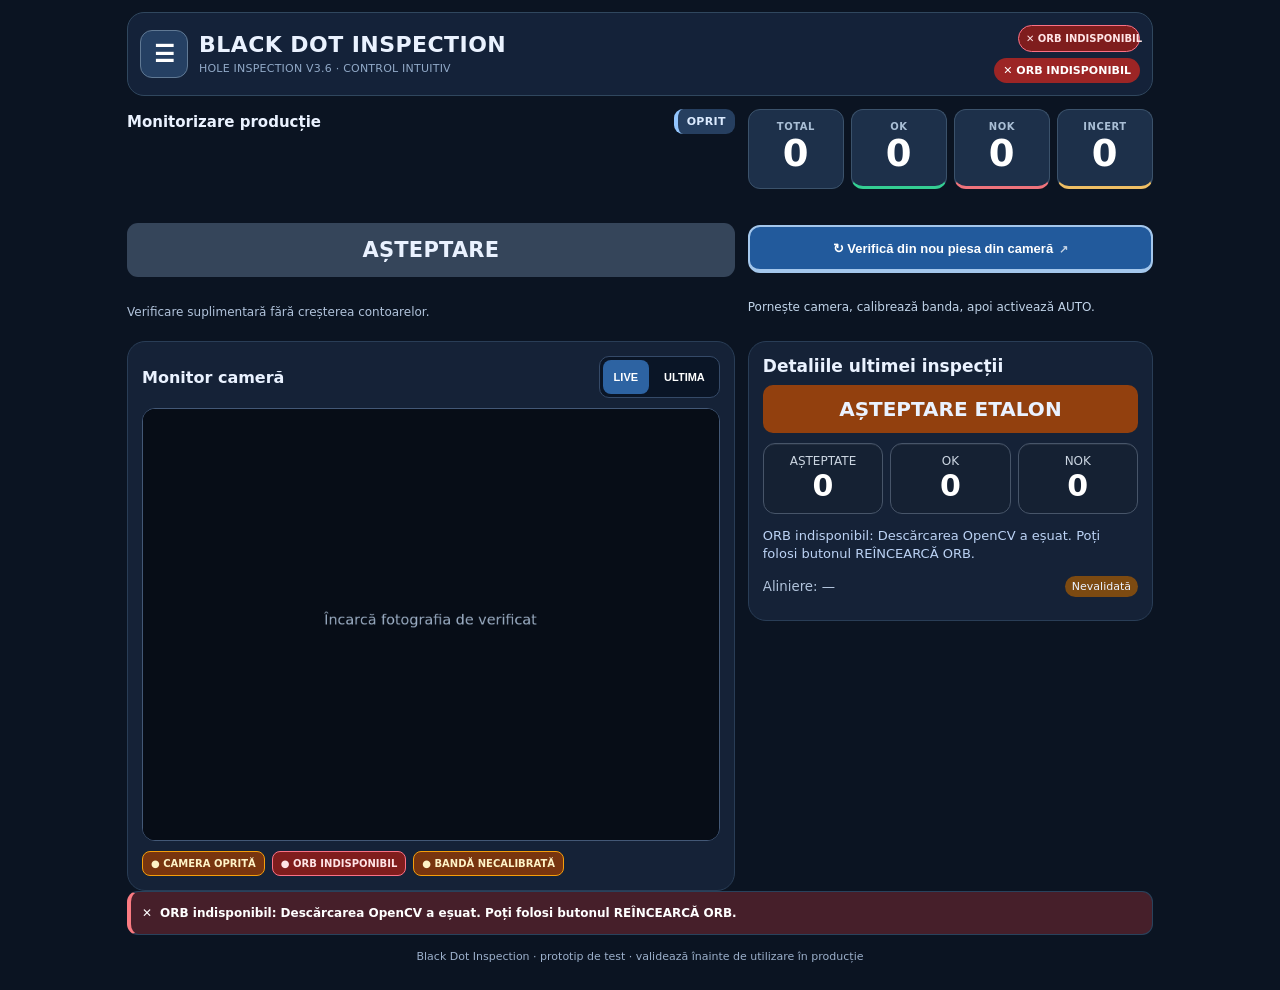
==== commit 85834443: "V3.6 simplify UI remove duplicated camera buttons, add manual recheck and saved reference actions" ====
--- a/hole-inspection-test.html
+++ b/hole-inspection-test.html
@@ -1,5 +1,5 @@
 <!doctype html>
-<html lang="ro"><head><meta charset="utf-8"><meta name="viewport" content="width=device-width,initial-scale=1,viewport-fit=cover"><meta name="theme-color" content="#0b1422"><title>Black Dot Inspection | V3.5 AUTO – Aliniere și etalon LIVE</title><style>
+<html lang="ro"><head><meta charset="utf-8"><meta name="viewport" content="width=device-width,initial-scale=1,viewport-fit=cover"><meta name="theme-color" content="#0b1422"><title>Black Dot Inspection | V3.6 AUTO – Flux simplificat</title><style>
 :root{font-family:system-ui,-apple-system,Segoe UI,Arial,sans-serif;color-scheme:dark}*{box-sizing:border-box}body{margin:0;background:#0e1728;color:#f8fafc}.app{max-width:1080px;margin:auto;padding:12px}header{display:flex;justify-content:space-between;gap:10px;align-items:center;margin:4px 0 14px}h1{font-size:clamp(18px,4vw,26px);margin:0}h2{font-size:17px;margin:0 0 9px}p{line-height:1.45}small,.muted{color:#b1c3db}.muted{font-size:12px}.tag{border-radius:99px;padding:6px 9px;background:#754b10;color:#fff;font-size:11px;font-weight:800}.tag.good{background:#176e42}.tag.bad{background:#9c2525}.layout{display:grid;grid-template-columns:minmax(0,1.3fr) minmax(270px,.8fr);gap:12px}.panel{background:#1b2a40;padding:14px;border-radius:13px;margin-bottom:12px}.stage{position:relative;background:#050a11;border:1px solid #63758c;border-radius:10px;overflow:hidden;margin:10px 0;touch-action:none;aspect-ratio:4/3}.stage canvas{display:block;width:100%;height:100%;object-fit:contain;touch-action:none}.actions{display:flex;flex-wrap:wrap;gap:8px;align-items:center}.btn,button,.file-button{border:0;border-radius:9px;background:#334860;color:#fff;font-weight:750;font-size:13px;padding:11px 13px;min-height:43px;cursor:pointer}.btn:disabled,button:disabled{opacity:.35;cursor:default}.primary{background:#2563eb}.green{background:#15803d}.red{background:#ad2b2b}.orange{background:#a16207}.file-button{display:inline-flex;align-items:center;gap:5px}.file-button input{display:none}.counts{display:grid;grid-template-columns:repeat(3,1fr);gap:7px}.stat{text-align:center;border-radius:10px;background:#28384f;padding:10px 3px;font-size:12px;color:#cbd5e1}.stat strong{display:block;color:white;font-size:30px}.headline{background:#334155;padding:12px;text-align:center;border-radius:10px;font-weight:900;font-size:20px}.headline.good{background:#166534}.headline.bad{background:#991b1b}.headline.warn{background:#92400e}.row{display:flex;gap:8px;align-items:center;justify-content:space-between}.setting{display:flex;flex-direction:column;gap:5px;margin:13px 0}.setting label{font-size:13px}.setting input[type=range]{width:100%;accent-color:#60a5fa}.setting select{background:#26384e;color:white;border:1px solid #58697d;border-radius:9px;padding:9px}.steps{padding-left:21px;font-size:13px;color:#d1dce9;line-height:1.6}.list{display:grid;gap:7px;margin-top:9px;max-height:260px;overflow-y:auto}.hole{display:flex;justify-content:space-between;gap:6px;align-items:center;padding:8px;border-radius:9px;background:#26384e;font-size:13px}.hole span{flex:1}.hole button{min-height:30px;padding:5px 8px}.chip{font-size:11px;border-radius:99px;background:#7c4a11;padding:4px 7px}.chip.ok{background:#166534}.chip.nok{background:#991b1b}.statusline{color:#bcd3f5;min-height:35px;font-size:13px;line-height:1.4}.split{display:grid;grid-template-columns:repeat(2,minmax(0,1fr));gap:8px}.note{background:#1c3347;border-left:3px solid #f59e0b;border-radius:7px;padding:10px;font-size:12px}.hidden{display:none!important}.boxcheck{display:flex;align-items:center;gap:7px;font-size:13px}.boxcheck input{accent-color:#22c55e}.manualBox{border:1px dashed #64748b;border-radius:9px;padding:10px;margin:10px 0}.manualBox b{display:block;font-size:13px;margin-bottom:5px}#manualStageText{font-size:12px;color:#cbd5e1}.camera{width:100%;background:#020617;max-height:250px;border-radius:8px;margin-top:8px}.legend{display:flex;flex-wrap:wrap;gap:10px;font-size:12px;margin-top:9px}.legend span{display:flex;align-items:center;gap:5px}.dot{width:11px;height:11px;border-radius:50%;display:inline-block}.okdot{background:#22c55e}.nokdot{background:#f87171}.pendingdot{background:#fbbf24}footer{text-align:center;font-size:11px;color:#9cb0cb;padding:15px}@media(max-width:750px){.layout{grid-template-columns:1fr}.app{padding:9px}.panel{padding:11px}header{align-items:flex-start}.stage{aspect-ratio:4/3}}
 
 .auto-panel{border:1px solid #3d5974}.auto-title{display:flex;justify-content:space-between;align-items:center;flex-wrap:wrap;gap:8px}.auto-state{font-size:12px;color:#93c5fd;font-weight:800}.auto-numbers{display:grid;grid-template-columns:repeat(4,1fr);gap:6px;margin:10px 0}.auto-numbers>div{text-align:center;background:#28384f;padding:8px 2px;border-radius:8px;font-size:11px}.auto-numbers strong{display:block;font-size:26px;color:#fff}.auto-help{color:#becde0;font-size:12px}.autobtns{display:flex;flex-wrap:wrap;gap:8px;margin-top:10px}.autobtns button{flex:1;min-width:130px}#autoLog{font-size:12px;color:#d2e5ff;min-height:2em}.auto-status-good{color:#86efac}.auto-status-warn{color:#fcd34d}.auto-result{font-size:21px;font-weight:900;text-align:center;background:#35455a;padding:12px;border-radius:9px;margin:8px 0}#autoLast.good{background:#166534}#autoLast.bad{background:#991b1b}#autoLast.warn{background:#92400e}@media(max-width:500px){.auto-numbers strong{font-size:23px}}
@@ -217,48 +217,54 @@
 .monitor-area #lastImagePreview{width:100%;height:100%;object-fit:contain;background:#050b15}
 .drawer-page .manualBox summary{cursor:pointer;padding:10px;background:#203650;border-radius:9px}
 .drawer-page .manualBox .actions{display:grid;grid-template-columns:1fr 1fr}
+
+.recheck-btn{width:100%;min-height:48px!important;border:1px solid #63b4ff!important;background:#225a9c!important;color:#fff!important;border-radius:12px!important;font-weight:850;box-shadow:none!important;margin-top:11px}
+.recheck-btn:disabled{opacity:.48}
+#page-model .actions>button,#page-model .actions>.file-button{flex:1 1 125px}
+#page-model .actions{flex-wrap:wrap}
+#viewSavedModel{margin-top:7px}
+#testOverlayLegend{background:#11233a;padding:8px;border-radius:8px;margin-top:8px}
 </style></head>
 <body><main class="app">
-<header><button id="menuToggle" type="button" aria-label="Deschide meniul">☰</button><div style="flex:1;min-width:0"><h1>BLACK DOT INSPECTION</h1><small>HOLE INSPECTION V3.5 · ALINIERE ADAPTIVĂ</small></div><div class="engine-unit"><span id="engineStatus" class="readout waiting">● ORB SE ÎNCARCĂ</span><span id="engineBadge" class="hidden" aria-hidden="true">Pornire motor…</span></div></header>
+<header><button id="menuToggle" type="button" aria-label="Deschide meniul">☰</button><div style="flex:1;min-width:0"><h1>BLACK DOT INSPECTION</h1><small>HOLE INSPECTION V3.6 · CONTROL INTUITIV</small></div><div class="engine-unit"><span id="engineStatus" class="readout waiting">● ORB SE ÎNCARCĂ</span><span id="engineBadge" class="hidden" aria-hidden="true">Pornire motor…</span></div></header>
 <div id="menuBackdrop" class="drawer-shade" hidden></div>
 <aside class="settings-drawer" id="settingsDrawer" aria-label="Setări și control" aria-hidden="true">
 <div class="drawer-top"><div><h2>Configurare & control</h2><p>Butoanele de operare, calibrare și diagnostic</p></div><button id="drawerClose" type="button" aria-label="Închide meniul">✕</button></div>
 <nav class="drawer-tabs"><button class="navtab active" type="button" data-page="operate">▶ Operare</button><button class="navtab" type="button" data-page="model">◎ Etalon & găuri</button><button class="navtab" type="button" data-page="belt">⚙ Bandă</button><button class="navtab" type="button" data-page="test">◈ Test & diagnostic</button></nav>
 <div class="drawer-body">
 <section class="drawer-page active" id="page-operate"><h3>Operare</h3><p class="drawer-desc">Pornește camera, calibrează banda, apoi activează AUTO. Toate comenzile sunt aici.</p>
-<section class="panel"><h2>Cameră</h2><div class="actions"><button id="startCamera" class="green">▶ Pornește camera</button><button id="stopCamera">■ Oprește camera</button><button id="snapCamera">📷 Capturează</button></div><div class="cal-readout">Cameră: <span id="cameraState" class="readout waiting">● OPRITĂ</span></div></section>
+<section class="panel"><h2>Cameră</h2><div class="actions"><button id="startCamera" class="green">▶ Pornește camera</button><button id="stopCamera">■ Oprește camera</button><button id="checkCurrent" type="button" class="primary">◎ Verifică piesa actuală</button><button id="snapCamera" class="hidden" aria-hidden="true" tabindex="-1">Capturează fotografie test</button></div><div class="cal-readout">Cameră: <span id="cameraState" class="readout waiting">● OPRITĂ</span></div></section>
 <section class="panel"><h2>Inspecție automată</h2><div class="autobtns"><button id="autoStart" class="green">Pornește inspecția automată</button><button id="resetPieces" class="red">Resetează contoarele</button></div><div class="cal-readout">Auto: <span id="autoIndicator" class="readout waiting">● OPRIT</span></div></section>
-<section class="panel"><h2>Pregătirea sistemului</h2><div class="cal-readout">Bandă: <span class="readout waiting" id="operateBelt">● NECALIBRATĂ</span></div><div class="cal-readout">Etalon: <span id="modelState" class="readout waiting">● NEÎNCĂRCAT</span></div><div class="cal-readout">ORB: <span id="operateORB" class="readout waiting">● ÎN AȘTEPTARE</span></div><button id="orbRetry" type="button" class="primary">↻ Reîncearcă ORB</button></section></section>
+<section class="panel"><h2>Pregătirea sistemului</h2><div class="cal-readout">Bandă: <span class="readout waiting" id="operateBelt">● NECALIBRATĂ</span></div><div class="cal-readout">Etalon: <span id="modelState" class="readout waiting">● NEÎNCĂRCAT</span></div><div class="cal-readout">Masă / zonă de lucru: <span id="operateTable" class="readout waiting">● NECALIBRATĂ</span></div><div class="cal-readout">ORB: <span id="operateORB" class="readout waiting">● ÎN AȘTEPTARE</span></div><button id="orbRetry" type="button" class="primary">↻ Reîncearcă ORB</button></section></section>
 <section class="drawer-page" id="page-model"><h3>Etalon & găuri</h3><p class="drawer-desc">O singură calibrare cu o piesă bună. Marchezi toate găurile, salvezi, iar următoarele piese se aliniază automat.</p>
-<section class="panel"><h2>Cameră / fotografie etalon</h2>
-<div class="actions"><button id="refCameraStart" type="button" class="green">▶ Pornește camera</button><button id="refCameraStop" type="button">■ Oprește camera</button><button id="refCapture" type="button" class="primary">📸 Fotografiază etalon</button></div>
-<div class="test-toggle"><button id="refShowLive" type="button" class="selected">Camera LIVE</button><button id="refShowPhoto" type="button">Fotografia etalon</button></div>
+<section class="panel"><h2>Imagine etalon</h2>
+<div class="actions"><label class="file-button primary">📂 Încarcă etalon<input id="refFile" type="file" accept="image/*"></label><button id="refCapture" type="button" class="primary">📸 Fotografiază etalon</button><button id="clearModel" class="red">Șterge etalon</button></div>
+<div class="test-toggle"><button id="refShowLive" type="button" class="selected">LIVE pentru fotografiere</button><button id="refShowPhoto" type="button">Ultimul etalon</button></div>
 <div class="preview-frame ref-preview-frame"><canvas id="refLivePreview" width="640" height="480"></canvas><div class="stage hidden" id="refPhotoStage"><canvas id="refCanvas" width="800" height="600"></canvas></div></div>
-<div class="actions" style="margin-top:12px"><label class="file-button primary">📂 Încarcă fotografie etalon<input id="refFile" type="file" accept="image/*"></label><button id="clearModel" class="red">Șterge etalonul</button></div>
-<p class="muted" id="refHelp">După captură sau încărcare, selectează „Fotografia etalon” și atinge găurile. Poți reface fotografia oricând (marcajele vechi se vor reseta).</p><div class="row"><b id="refCount">0 găuri definite</b><small>Atinge centrul găurilor</small></div>
-<div class="split"><button id="toolCircle" class="primary">● Gaură rotundă</button><button id="toolRect">▭ Decupaj</button></div><div class="setting"><label>Diametru / latură marcaj: <b id="radiusLabel">16</b> px</label><input id="radius" type="range" min="3" max="100" value="16"></div><div class="actions"><button id="undo">↶ Anulează ultima</button><button id="saveModel" class="green">💾 Salvează etalon</button></div></section></section>
+<p class="muted" id="refHelp">Camera se pornește numai din Operare. Fotografiază sau încarcă etalonul, apoi marchează găurile în imagine. O fotografie nouă înlocuiește etalonul curent și resetează marcajele nesalvate.</p><div class="row"><b id="refCount">0 găuri definite</b><small>Atinge centrul găurilor</small></div>
+<div class="split"><button id="toolCircle" class="primary">● Gaură rotundă</button><button id="toolRect">▭ Decupaj</button></div><div class="setting"><label>Diametru / latură marcaj: <b id="radiusLabel">16</b> px</label><input id="radius" type="range" min="3" max="100" value="16"></div><div class="actions"><button id="undo">↶ Anulează ultima</button><button id="saveModel" class="green">💾 Salvează etalon</button><button id="viewSavedModel" type="button" class="primary">👁 Vizualizează etalonul salvat</button></div></section></section>
 <section class="drawer-page" id="page-belt"><h3>Bandă transportoare</h3><p class="drawer-desc">Cu camera pornită și banda fără piesă, salvează imaginea fundalului.</p>
 <section class="panel"><h2>Imagine LIVE – calibrare bandă</h2>
 <div class="preview-frame"><canvas id="beltPreview" width="640" height="480"></canvas><span class="preview-label" id="beltPreviewStatus">Camera oprită</span></div>
-<div class="actions" style="margin:11px 0"><button type="button" id="beltCameraStart" class="green">▶ Pornește camera</button><button type="button" id="beltCameraStop">■ Oprește camera</button></div>
+<p class="muted">Camera este comună tuturor paginilor. Pornește-o din Operare dacă imaginea nu apare.</p>
 <p class="muted">Privește imaginea live înainte de calibrare. Îndepărtează complet piesa și ține banda nemișcată.</p>
 <button id="calBelt" class="primary">Calibrează banda goală</button><div class="cal-readout">Stare: <span id="beltState" class="readout waiting">● NECALIBRATĂ</span> <small id="beltUpdated">—</small></div>
 <div class="setting"><label>Prag detectare piesă: <b id="arrivalOut">12%</b></label><input id="arrival" type="range" min="3" max="50" value="12"></div><div class="setting"><label>Stabilitate cadru: <b id="stableOut">5</b></label><input id="stable" type="range" min="2" max="14" value="5"></div><p class="muted auto-help">Când piesa sosește și rămâne stabilă, programul o inspectează o singură dată. Se rearmează după plecarea piesei.</p></section></section>
 <section class="drawer-page" id="page-test"><h3>Test & diagnostic</h3><p class="drawer-desc">Poți testa o fotografie separată, fără a interveni pe banda automată.</p>
 <section class="panel"><h2>Imagine de verificat</h2>
-<div class="actions"><label class="file-button primary">📷 Încarcă fotografie test<input id="testFile" type="file" accept="image/*"></label><button type="button" id="testCameraStart">▶ Cameră LIVE</button><button type="button" id="testCapture">📸 Capturează</button></div>
-<div class="test-toggle"><button type="button" id="testShowImage" class="selected">Fotografia cu marcaje</button><button type="button" id="testShowLive">Camera LIVE</button></div>
+<div class="actions"><label class="file-button primary">📂 Încarcă fotografie test<input id="testFile" type="file" accept="image/*"></label><button type="button" id="testCapture">📸 Fotografiază piesa test</button></div>
+<div class="test-toggle"><button type="button" id="testShowImage" class="selected">Fotografie + marcaje</button><button type="button" id="testShowLive">Vizualizare LIVE</button></div>
 <div class="preview-frame" id="testPreviewFrame"><div class="stage" id="testStage"><canvas id="testCanvas" width="800" height="600"></canvas></div><canvas id="testLivePreview" width="640" height="480" class="hidden"></canvas></div>
 <p class="muted">Cercurile H01, H02 etc. se afișează direct peste fotografia de test. Verde = OK, roșu = NOK, galben = neanalizat. În modul puncte manuale, atinge direct această imagine.</p>
 <div class="actions"><button id="autoAlign" class="primary">🎯 Aliniază automat ORB</button><button id="run" class="green">✓ Verifică găurile</button></div>
-<div class="test-diagnostics"><div id="testAlignState">Aliniere: încă necalculată</div><div id="testGradeState">Găuri: așteptare</div><div id="testHoleDetails" class="test-hole-details"></div></div>
+<div class="test-diagnostics"><div id="testAlignState">Aliniere: încă necalculată</div><div id="testGradeState">Găuri: așteptare</div><div id="testOverlayLegend" class="muted">Cerc = poziția așteptată după aliniere; culoarea arată verdictul. Pozițiile detectate sunt estimate din contrast, nu măsurători dimensionale.</div><div id="testHoleDetails" class="test-hole-details"></div></div>
 <details class="manualBox" id="manualDetails"><summary>Aliniere manuală – doar diagnostic (P1–P4)</summary><div><b>Aceleași patru puncte pe ambele fotografii</b><div id="manualStageText">Selectează P1–P4 pe etalon și test, în aceeași ordine.</div><div class="actions"><button id="manualRef">1. Puncte etalon</button><button id="manualTest">2. Puncte test</button><button id="manualAlign" class="orange">3. Aliniază manual</button><button id="clearPoints">Șterge punctele</button></div></div></details>
 <div class="legend"><span><i class="dot okdot"></i> Gaură OK</span><span><i class="dot nokdot"></i> Gaură NOK</span><span><i class="dot pendingdot"></i> Neanalizată</span></div></section>
 <section class="panel"><h2>Parametri verificare</h2><div class="setting"><label>Diferență minimă față de etalon: <b id="minRatioOut">45%</b></label><input id="minRatio" type="range" min="10" max="90" step="5" value="45"></div><div class="setting"><label>Contrast local minim: <b id="contrastOut">8</b></label><input id="contrast" type="range" min="2" max="40" value="8"></div><div class="setting"><label>Analiză luminanță</label><select id="polarity"><option value="auto">Automat: deschis / închis</option><option value="dark">Găuri întunecate</option><option value="bright">Găuri luminoase</option></select></div><label class="boxcheck"><input id="strict" type="checkbox" checked> Neconcludent dacă etalonul are contrast insuficient</label></section>
 <section class="panel"><h2>Instrucțiuni</h2><ol class="steps"><li>Încarcă etalon OK și marchează toate găurile.</li><li>Salvează etalonul.</li><li>Pornește camera și calibrează banda goală.</li><li>Pornește AUTO din Operare.</li><li>Testează repetat cu piese rotite și verifică numărarea.</li></ol><div class="note">Prototip: verificarea dimensiunii găurilor este bazată pe contrast; nu este încă inspecție metrologică validată.</div></section></section>
 </div></aside>
 <div class="dashboard">
-<section class="dashboard-card" id="productionPanel"><div class="dash-heading">Monitorizare producție <span id="autoStage" class="auto-state">OPRIT</span></div><div class="auto-numbers"><div>TOTAL<strong id="pieceTotal">0</strong></div><div>OK<strong id="pieceOK">0</strong></div><div>NOK<strong id="pieceNOK">0</strong></div><div>INCERT<strong id="pieceUnknown">0</strong></div></div><div id="autoLast" class="auto-result">AȘTEPTARE</div><div id="autoLog">Pornește camera, calibrează banda, apoi activează AUTO.</div></section>
+<section class="dashboard-card" id="productionPanel"><div class="dash-heading">Monitorizare producție <span id="autoStage" class="auto-state">OPRIT</span></div><div class="auto-numbers"><div>TOTAL<strong id="pieceTotal">0</strong></div><div>OK<strong id="pieceOK">0</strong></div><div>NOK<strong id="pieceNOK">0</strong></div><div>INCERT<strong id="pieceUnknown">0</strong></div></div><div id="autoLast" class="auto-result">AȘTEPTARE</div><button type="button" id="recheckCurrent" class="recheck-btn">↻ Verifică din nou piesa din cameră</button><div id="recheckNote" class="muted" style="margin:7px 0 9px">Verificare suplimentară fără creșterea contoarelor.</div><div id="autoLog">Pornește camera, calibrează banda, apoi activează AUTO.</div></section>
 <section class="dashboard-card"><div class="monitor-header"><h2>Monitor cameră</h2><div class="monitor-choices"><button id="showLive" class="current" type="button">LIVE</button><button id="showLast" type="button">ULTIMA</button></div></div><div class="monitor-area"><video id="camera" class="camera hidden" autoplay muted playsinline></video><canvas id="lastImagePreview" width="800" height="600"></canvas></div><div class="monitor-chips"><span id="cameraFlag" class="readout waiting">● CAMERA OPRITĂ</span><span id="orbFlag" class="readout waiting">● ORB ÎN AȘTEPTARE</span><span id="beltFlag" class="readout waiting">● BANDĂ NECALIBRATĂ</span></div></section>
 <section class="dashboard-card result-details"><h2>Detaliile ultimei inspecții</h2><div id="headline" class="headline warn">AȘTEPTARE ETALON</div><div class="counts" style="margin-top:10px"><div class="stat">AȘTEPTATE<strong id="expected">0</strong></div><div class="stat">OK<strong id="ok">0</strong></div><div class="stat">NOK<strong id="nok">0</strong></div></div><p id="status" class="statusline" aria-live="polite">Încarcă piesa-etalon și marchează găurile.</p><div class="row"><small id="alignmentInfo">Aliniere: —</small><span id="confidence" class="chip">Nevalidată</span></div><div id="holeList" class="list"></div></section>
 </div>
@@ -739,9 +745,7 @@
   }
   $id('testShowImage').onclick=()=>showTest(false);
   $id('testShowLive').onclick=()=>showTest(true);
-  $id('beltCameraStart').onclick=()=>$id('startCamera').click();
-  $id('beltCameraStop').onclick=()=>$id('stopCamera').click();
-  $id('testCameraStart').onclick=()=>{$id('startCamera').click();showTest(true);};
+  // Camera se pornește doar din Operare.
   $id('testCapture').onclick=()=>{
     $id('snapCamera').click();
     showTest(false);
@@ -831,8 +835,7 @@
   $('refShowPhoto').classList.toggle('selected',photoMode);
   $('refShowLive').classList.toggle('selected',!photoMode);
  };
- $('refCameraStart').onclick=()=>{$('startCamera').click();showReferencePhoto(false);};
- $('refCameraStop').onclick=()=>$('stopCamera').click();
+ // Camera se pornește doar din Operare.
  $('refCapture').onclick=()=>{
   try{setReferenceImage(cameraSnapshot());showReferencePhoto(true);
     feedback('Fotografie etalon capturată. Marchează găurile și salvează etalonul.','success');
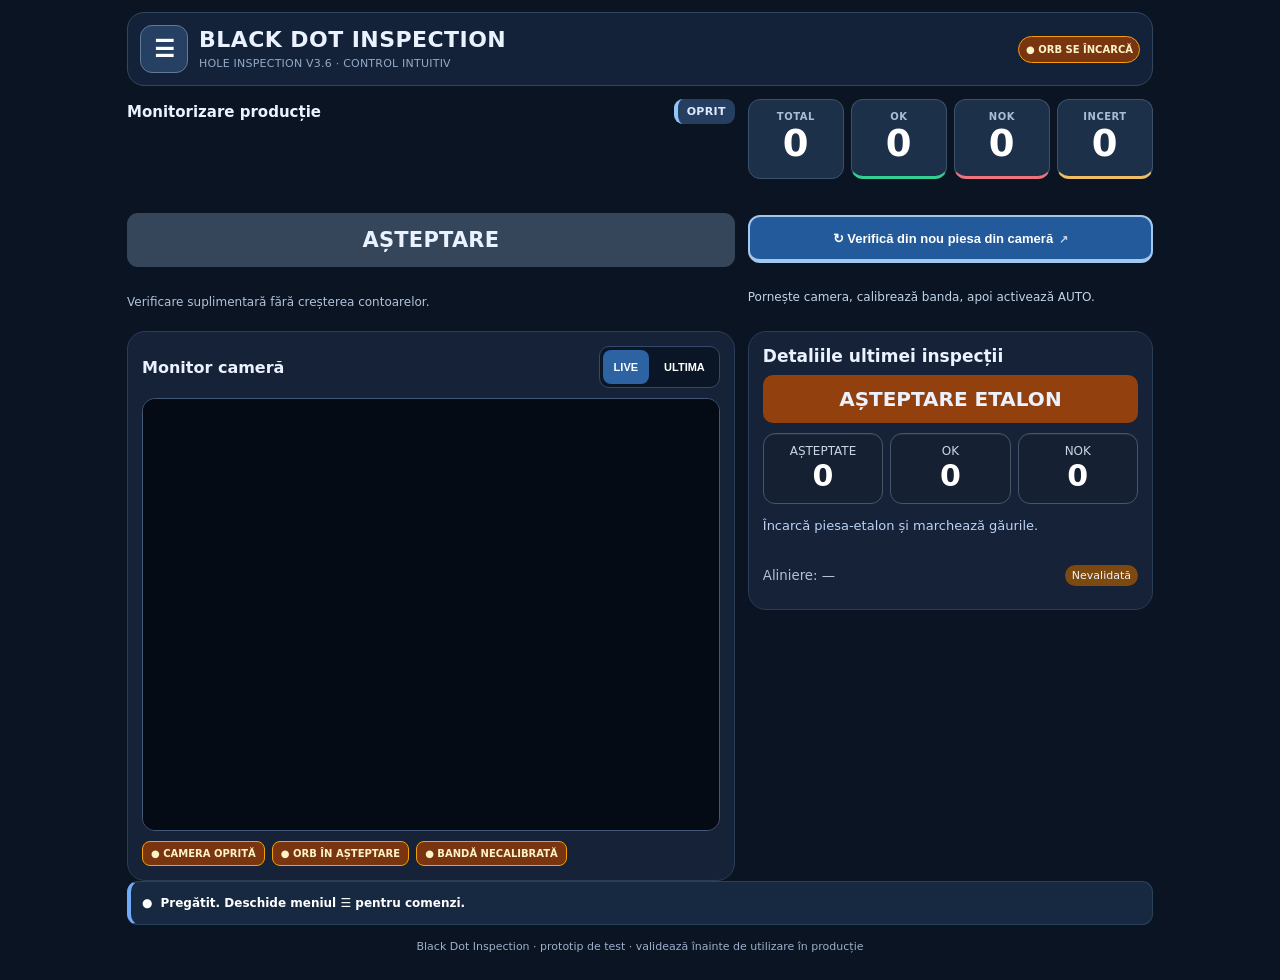
==== commit 5e822ad0: "V3.6 remove reference preview toggle buttons and keep live plus reference image visible" ====
--- a/hole-inspection-test.html
+++ b/hole-inspection-test.html
@@ -218,6 +218,13 @@
 .drawer-page .manualBox summary{cursor:pointer;padding:10px;background:#203650;border-radius:9px}
 .drawer-page .manualBox .actions{display:grid;grid-template-columns:1fr 1fr}
 
+ .preview-frame>.stage.hidden,.preview-frame>canvas.hidden,.ref-preview-frame>.stage.hidden{display:none!important}
+ .ref-live-small{aspect-ratio:16/7;max-height:185px;margin-bottom:9px}
+.ref-live-small canvas{object-fit:contain}
+.ref-preview-frame{margin-bottom:9px}
+.saved-reference-panel{margin-top:12px;padding:12px;border:1px solid #42638a;border-radius:13px;background:#17283d}
+.saved-reference-panel h3{font-size:14px;margin:0 0 7px}
+.saved-reference-panel #closeSavedReference{margin-top:10px;width:100%}
 .recheck-btn{width:100%;min-height:48px!important;border:1px solid #63b4ff!important;background:#225a9c!important;color:#fff!important;border-radius:12px!important;font-weight:850;box-shadow:none!important;margin-top:11px}
 .recheck-btn:disabled{opacity:.48}
 #page-model .actions>button,#page-model .actions>.file-button{flex:1 1 125px}
@@ -235,12 +242,12 @@
 <section class="drawer-page active" id="page-operate"><h3>Operare</h3><p class="drawer-desc">Pornește camera, calibrează banda, apoi activează AUTO. Toate comenzile sunt aici.</p>
 <section class="panel"><h2>Cameră</h2><div class="actions"><button id="startCamera" class="green">▶ Pornește camera</button><button id="stopCamera">■ Oprește camera</button><button id="checkCurrent" type="button" class="primary">◎ Verifică piesa actuală</button><button id="snapCamera" class="hidden" aria-hidden="true" tabindex="-1">Capturează fotografie test</button></div><div class="cal-readout">Cameră: <span id="cameraState" class="readout waiting">● OPRITĂ</span></div></section>
 <section class="panel"><h2>Inspecție automată</h2><div class="autobtns"><button id="autoStart" class="green">Pornește inspecția automată</button><button id="resetPieces" class="red">Resetează contoarele</button></div><div class="cal-readout">Auto: <span id="autoIndicator" class="readout waiting">● OPRIT</span></div></section>
-<section class="panel"><h2>Pregătirea sistemului</h2><div class="cal-readout">Bandă: <span class="readout waiting" id="operateBelt">● NECALIBRATĂ</span></div><div class="cal-readout">Etalon: <span id="modelState" class="readout waiting">● NEÎNCĂRCAT</span></div><div class="cal-readout">Masă / zonă de lucru: <span id="operateTable" class="readout waiting">● NECALIBRATĂ</span></div><div class="cal-readout">ORB: <span id="operateORB" class="readout waiting">● ÎN AȘTEPTARE</span></div><button id="orbRetry" type="button" class="primary">↻ Reîncearcă ORB</button></section></section>
+<section class="panel"><h2>Pregătirea sistemului</h2><div class="cal-readout">Bandă: <span class="readout waiting" id="operateBelt">● NECALIBRATĂ</span></div><div class="cal-readout">Etalon: <span id="modelState" class="readout waiting">● NEÎNCĂRCAT</span></div><div class="cal-readout">Masă / fundal: <span id="operateTable" class="readout waiting">● NECALIBRATĂ</span></div><div class="cal-readout">ORB: <span id="operateORB" class="readout waiting">● ÎN AȘTEPTARE</span></div><button id="orbRetry" type="button" class="primary">↻ Reîncearcă ORB</button></section></section>
 <section class="drawer-page" id="page-model"><h3>Etalon & găuri</h3><p class="drawer-desc">O singură calibrare cu o piesă bună. Marchezi toate găurile, salvezi, iar următoarele piese se aliniază automat.</p>
 <section class="panel"><h2>Imagine etalon</h2>
 <div class="actions"><label class="file-button primary">📂 Încarcă etalon<input id="refFile" type="file" accept="image/*"></label><button id="refCapture" type="button" class="primary">📸 Fotografiază etalon</button><button id="clearModel" class="red">Șterge etalon</button></div>
-<div class="test-toggle"><button id="refShowLive" type="button" class="selected">LIVE pentru fotografiere</button><button id="refShowPhoto" type="button">Ultimul etalon</button></div>
-<div class="preview-frame ref-preview-frame"><canvas id="refLivePreview" width="640" height="480"></canvas><div class="stage hidden" id="refPhotoStage"><canvas id="refCanvas" width="800" height="600"></canvas></div></div>
+<div class="section-label">PREVIZUALIZARE LIVE · CAMERA COMUNĂ</div><div class="preview-frame ref-live-small"><canvas id="refLivePreview" width="640" height="480"></canvas></div>
+<div class="section-label">FOTOGRAFIE ETALON · ATINGE GĂURILE</div><div class="preview-frame ref-preview-frame"><div class="stage" id="refPhotoStage"><canvas id="refCanvas" width="800" height="600"></canvas></div></div>
 <p class="muted" id="refHelp">Camera se pornește numai din Operare. Fotografiază sau încarcă etalonul, apoi marchează găurile în imagine. O fotografie nouă înlocuiește etalonul curent și resetează marcajele nesalvate.</p><div class="row"><b id="refCount">0 găuri definite</b><small>Atinge centrul găurilor</small></div>
 <div class="split"><button id="toolCircle" class="primary">● Gaură rotundă</button><button id="toolRect">▭ Decupaj</button></div><div class="setting"><label>Diametru / latură marcaj: <b id="radiusLabel">16</b> px</label><input id="radius" type="range" min="3" max="100" value="16"></div><div class="actions"><button id="undo">↶ Anulează ultima</button><button id="saveModel" class="green">💾 Salvează etalon</button><button id="viewSavedModel" type="button" class="primary">👁 Vizualizează etalonul salvat</button></div></section></section>
 <section class="drawer-page" id="page-belt"><h3>Bandă transportoare</h3><p class="drawer-desc">Cu camera pornită și banda fără piesă, salvează imaginea fundalului.</p>
@@ -288,7 +295,7 @@
 <script>
 'use strict';
 const $=id=>document.getElementById(id), refCanvas=$('refCanvas'),testCanvas=$('testCanvas'),rc=refCanvas.getContext('2d'),tc=testCanvas.getContext('2d');
-let refImg=null,testImg=null,holes=[],refPts=[],testPts=[],clickMode='hole',holeShape='circle',Hmat=null,alignedImage=null,stream=null,cvReady=false,grading=[],lastMode='';
+let refImg=null,testImg=null,holes=[],refPts=[],testPts=[],clickMode='hole',holeShape='circle',Hmat=null,alignedImage=null,stream=null,cvReady=false,grading=[],holeMatches=[],lastMode='';
 let cvFailure='';
 function message(s){$('status').textContent=s;}function result(s,kind='warn'){$('headline').textContent=s;$('headline').className='headline '+kind;}
 function imageOnCanvas(ctx,im){ctx.canvas.width=im.width;ctx.canvas.height=im.height;ctx.drawImage(im,0,0);}
@@ -298,7 +305,42 @@
 function fitImage(im){const max=1400,s=Math.min(1,max/Math.max(im.naturalWidth||im.width,im.naturalHeight||im.height));const c=document.createElement('canvas');c.width=Math.max(1,Math.round((im.naturalWidth||im.width)*s));c.height=Math.max(1,Math.round((im.naturalHeight||im.height)*s));c.getContext('2d').drawImage(im,0,0,c.width,c.height);return c;}
 function drawRef(){if(!refImg){emptyCanvas(rc,'Încarcă piesa-etalon');return;}imageOnCanvas(rc,refImg);holes.forEach((h,i)=>{rc.lineWidth=Math.max(2,rc.canvas.width/500);rc.strokeStyle='#22c55e';rc.fillStyle='#22c55e';if(h.shape==='circle'){rc.beginPath();rc.arc(h.x,h.y,h.r,0,Math.PI*2);rc.stroke()}else rc.strokeRect(h.x-h.r,h.y-h.r,h.r*2,h.r*2);rc.font=`bold ${Math.max(14,rc.canvas.width/65)}px sans-serif`;rc.fillText('H'+String(i+1).padStart(2,'0'),h.x+h.r+4,h.y);});refPts.forEach((p,i)=>pointLabel(rc,p,'P'+(i+1),'#fde047'));updateCounter();}
 function pointLabel(ctx,p,label,color){const sz=Math.max(6,ctx.canvas.width/140);ctx.fillStyle=color;ctx.beginPath();ctx.arc(p.x,p.y,sz,0,Math.PI*2);ctx.fill();ctx.font=`bold ${Math.max(14,ctx.canvas.width/70)}px sans-serif`;ctx.fillText(label,p.x+sz+2,p.y-2);}
-function drawTest(){if(!testImg){emptyCanvas(tc,'Încarcă fotografia de verificat');return;}imageOnCanvas(tc,testImg);testPts.forEach((p,i)=>pointLabel(tc,p,'P'+(i+1),'#fde047'));if(Hmat){holes.forEach((h,i)=>{const p=transformPoint(Hmat,h.x,h.y);if(!p)return;const q=transformPoint(Hmat,h.x+h.r,h.y),r=transformPoint(Hmat,h.x,h.y+h.r);const rr=Math.max(4,Math.hypot(q.x-p.x,q.y-p.y));const ry=Math.max(4,Math.hypot(r.x-p.x,r.y-p.y));const color=grading[i]==='OK'?'#22c55e':grading[i]==='NOK'?'#fb4b4b':'#fbbf24';tc.lineWidth=Math.max(2,tc.canvas.width/450);tc.strokeStyle=color;tc.fillStyle=color;tc.beginPath();tc.ellipse(p.x,p.y,rr,ry,0,0,Math.PI*2);tc.stroke();tc.font=`bold ${Math.max(13,tc.canvas.width/70)}px sans-serif`;tc.fillText('H'+String(i+1).padStart(2,'0'),p.x+rr+3,p.y);});}}
+
+function drawTest(){
+ if(!testImg){emptyCanvas(tc,'Încarcă fotografia de verificat');return;}
+ imageOnCanvas(tc,testImg);
+ testPts.forEach((p,i)=>pointLabel(tc,p,'P'+(i+1),'#fde047'));
+ if(!Hmat)return;
+ holes.forEach((h,i)=>{
+  const center=transformPoint(Hmat,h.x,h.y);
+  if(!center||!Number.isFinite(center.x)||!Number.isFinite(center.y))return;
+  const color=grading[i]==='OK'?'#34db8b':grading[i]==='NOK'?'#f87171':'#ffcb45';
+  tc.strokeStyle=color;tc.fillStyle=color;tc.lineWidth=Math.max(2,tc.canvas.width/500);
+  tc.beginPath();
+  const count=h.shape==='circle'?36:4;
+  for(let k=0;k<=count;k++){
+   const t=(k%count)*Math.PI*2/count;
+   const dx=h.shape==='circle'?Math.cos(t)*h.r:(k%4===0||k%4===3?-h.r:h.r);
+   const dy=h.shape==='circle'?Math.sin(t)*h.r:(k%4<2?-h.r:h.r);
+   const p=transformPoint(Hmat,h.x+dx,h.y+dy);
+   if(!p)continue;
+   if(k===0)tc.moveTo(p.x,p.y);else tc.lineTo(p.x,p.y);
+  }
+  tc.closePath();tc.stroke();
+  const candidate=holeMatches[i];
+  if(candidate&&grading[i]==='OK'){
+   const q=transformPoint(Hmat,candidate.x,candidate.y);
+   if(q&&Number.isFinite(q.x)&&Number.isFinite(q.y)){
+    tc.strokeStyle='#eafcff';tc.lineWidth=Math.max(1.5,tc.canvas.width/700);
+    tc.beginPath();tc.moveTo(center.x,center.y);tc.lineTo(q.x,q.y);tc.stroke();
+    tc.fillStyle='#22e891';tc.beginPath();tc.arc(q.x,q.y,Math.max(3,tc.canvas.width/220),0,Math.PI*2);tc.fill();
+    tc.strokeStyle='#f4ffff';tc.lineWidth=1.2;tc.stroke();
+   }
+  }
+  tc.fillStyle=color;tc.font='bold '+Math.max(14,tc.canvas.width/70)+'px sans-serif';
+  tc.fillText('H'+String(i+1).padStart(2,'0'),center.x+h.r+4,center.y);
+ });
+}
 function updateCounter(){ $('expected').textContent=holes.length;$('refCount').textContent=holes.length+' găuri definite';$('holeList').innerHTML='';holes.forEach((h,i)=>{const d=document.createElement('div');d.className='hole';const s=document.createElement('span');s.textContent='H'+String(i+1).padStart(2,'0')+' · '+(h.shape==='circle'?'rotundă':'decupaj')+' · '+Math.round(h.r*2)+' px';const b=document.createElement('button');b.textContent='✕';b.title='Șterge această gaură';b.onclick=()=>{holes.splice(i,1);grading=[];Hmat=null;alignedImage=null;drawRef();drawTest();};d.append(s,b);if(grading[i]){const chip=document.createElement('b');chip.className='chip '+(grading[i]==='OK'?'ok':'nok');chip.textContent=grading[i];d.append(chip);}$('holeList').append(d);});}
 // Transformare corectă pentru canvas afișat cu object-fit: contain.
 // Benzile negre (letterboxing) sunt excluse din zona selectabilă.
@@ -333,7 +375,7 @@
 $('undo').onclick=()=>{holes.pop();grading=[];drawRef();drawTest();};
 $('clearModel').onclick=()=>{if(!confirm('Ștergi etalonul și găurile definite?'))return;refImg=null;holes=[];refPts=[];Hmat=null;alignedImage=null;grading=[];localStorage.removeItem('bdi_holes_v1');drawRef();drawTest();updateCounter();result('AȘTEPTARE ETALON');message('Etalon șters.');};
 function setReferenceImage(source){
- refImg=fitImage(source);holes=[];refPts=[];grading=[];Hmat=null;alignedImage=null;
+ refImg=fitImage(source);holes=[];refPts=[];grading=[];holeMatches=[];Hmat=null;alignedImage=null;
  drawRef();drawTest();result('MARCAȚI GĂURILE');
  message('Etalon actualizat. Selectează fotografia etalon, marchează toate găurile și apasă Salvează.');
  if(typeof showReferencePhoto==='function')showReferencePhoto(true);
@@ -494,17 +536,29 @@
 function pixelValue(img,x,y){const i=(y*img.width+x)*4;return .299*img.data[i]+.587*img.data[i+1]+.114*img.data[i+2];}
 function sampleHole(img,h){const x0=Math.max(0,Math.floor(h.x-h.r*2.25)),x1=Math.min(img.width-1,Math.ceil(h.x+h.r*2.25)),y0=Math.max(0,Math.floor(h.y-h.r*2.25)),y1=Math.min(img.height-1,Math.ceil(h.y+h.r*2.25));let ins=0,out=0,ni=0,no=0,missing=0;const r=h.r;for(let y=y0;y<=y1;y++)for(let x=x0;x<=x1;x++){const dx=x-h.x,dy=y-h.y;const dist=h.shape==='circle'?Math.hypot(dx,dy):Math.max(Math.abs(dx),Math.abs(dy));const v=(y*img.width+x)*4;if(!img.data[v+3]){if(dist<r*.7)missing++;continue;}const lum=pixelValue(img,x,y);if(dist<=r*.7){ins+=lum;ni++;}else if(dist>=r*1.25&&dist<=r*1.9){out+=lum;no++;}}if(ni<5||no<10||missing>ni*.35)return null;return {inside:ins/ni,outside:out/no,delta:ins/ni-out/no};}
 function canvasPixels(c){const ctx=c.getContext('2d');return{width:c.width,height:c.height,data:ctx.getImageData(0,0,c.width,c.height).data};}
-$('run').onclick=()=>{if(!refImg||!testImg||!holes.length){message('Trebuie etalon, test și cel puțin o gaură.');return;}if(!Hmat||!alignedImage){message('Aliniază mai întâi fotografia test cu etalonul.');return;}const c=document.createElement('canvas');imageOnCanvas(c.getContext('2d'),refImg);const ref=canvasPixels(c);const req=Number($('minRatio').value)/100,minC=Number($('contrast').value),polarity=$('polarity').value;let ok=0,nok=0,uncertain=0;grading=[];const details=[];
-holes.forEach((h,i)=>{const a=sampleHole(ref,h),b=sampleHole(alignedImage,h);let state='NOK',why='';if(!a||!b){state='INCERT';why='Gaura în afara cadrului / imagine insuficientă';uncertain++;}
-else{const direction=polarity==='dark'?-1:polarity==='bright'?1:Math.sign(a.delta)||-1;const refContrast=direction*a.delta,actual=direction*b.delta;if(refContrast<minC){state='INCERT';why='Etalon cu contrast insuficient ('+refContrast.toFixed(1)+')';uncertain++;}else if(actual>=Math.max(minC*.65,refContrast*req)){state='OK';why='Contrast '+actual.toFixed(1)+' vs etalon '+refContrast.toFixed(1);ok++;}else{state='NOK';why='Contrast insuficient '+actual.toFixed(1)+' vs '+refContrast.toFixed(1);nok++;}}
-grading.push(state);details.push('H'+String(i+1).padStart(2,'0')+': '+state+' — '+why);});$('ok').textContent=ok;$('nok').textContent=nok;drawTest();updateCounter();if(uncertain)result('NECONCLUDENT – '+uncertain+' GĂURI','warn');else if(nok)result('NOK – '+nok+' GĂURI','bad');else result('OK – TOATE '+ok+' GĂURILE','good');message(details.join(' | '));$('status').title=details.join('\n');};
+$('run').onclick=()=>{if(!refImg||!testImg||!holes.length){message('Trebuie etalon, test și cel puțin o gaură.');return;}if(!Hmat||!alignedImage){message('Aliniază mai întâi fotografia test cu etalonul.');return;}const c=document.createElement('canvas');imageOnCanvas(c.getContext('2d'),refImg);const ref=canvasPixels(c);const req=Number($('minRatio').value)/100,minC=Number($('contrast').value),polarity=$('polarity').value;let ok=0,nok=0,uncertain=0;grading=[];holeMatches=[];const details=[];
+holes.forEach((h,i)=>{const a=sampleHole(ref,h),b=sampleHole(alignedImage,h);let state='NOK',why='';let centerCandidate=null;if(!a||!b){state='INCERT';why='Gaura în afara cadrului / imagine insuficientă';uncertain++;}
+else{const direction=polarity==='dark'?-1:polarity==='bright'?1:Math.sign(a.delta)||-1;const refContrast=direction*a.delta,actual=direction*b.delta;if(refContrast<minC){state='INCERT';why='Etalon cu contrast insuficient ('+refContrast.toFixed(1)+')';uncertain++;}else if(actual>=Math.max(minC*.65,refContrast*req)){state='OK';why='Contrast '+actual.toFixed(1)+' vs etalon '+refContrast.toFixed(1);ok++;
+  // Căutare locală numai pentru vizualizare: deplasare mică în jurul poziției așteptate.
+  // Nu schimbă verdictul OK/NOK. Nu este măsurare metrologică a centrului găurii.
+  let best=actual;
+  const shift=Math.min(8,Math.floor(h.r*.40));
+  for(let sy=-shift;sy<=shift;sy+=2)for(let sx=-shift;sx<=shift;sx+=2){
+   const shifted=sampleHole(alignedImage,{...h,x:h.x+sx,y:h.y+sy});
+   if(!shifted)continue;
+   const score=direction*shifted.delta;
+   if(score>best){best=score;centerCandidate={x:h.x+sx,y:h.y+sy};}
+  }
+  if(!centerCandidate)centerCandidate={x:h.x,y:h.y};
+ }else{state='NOK';why='Contrast insuficient '+actual.toFixed(1)+' vs '+refContrast.toFixed(1);nok++;}}
+grading.push(state);holeMatches.push(centerCandidate);details.push('H'+String(i+1).padStart(2,'0')+': '+state+' — '+why);});$('ok').textContent=ok;$('nok').textContent=nok;drawTest();updateCounter();if(uncertain)result('NECONCLUDENT – '+uncertain+' GĂURI','warn');else if(nok)result('NOK – '+nok+' GĂURI','bad');else result('OK – TOATE '+ok+' GĂURILE','good');message(details.join(' | '));$('status').title=details.join('\n');};
 for(const id of ['minRatio','contrast'])$(id).oninput=()=>{$(id==='minRatio'?'minRatioOut':'contrastOut').textContent=$(id).value+(id==='minRatio'?'%':'');};
 function serializeModel(){if(!refImg||!holes.length)throw Error('Nu ai etalon și găuri definite.');return{v:1,holes,refData:refImg.toDataURL('image/jpeg',.85)}}
-$('saveModel').onclick=()=>{try{const o=serializeModel();localStorage.setItem('bdi_holes_v1',JSON.stringify(o));message('Etalon salvat local pe acest dispozitiv.');}catch(e){message('Nu pot salva: '+e.message+' (fotografia poate fi prea mare).')}};
+$('saveModel').onclick=()=>{try{const o=serializeModel();localStorage.setItem('bdi_holes_v1',JSON.stringify(o));message('Etalon salvat local pe acest dispozitiv.');feedback('Etalon salvat: '+holes.length+' poziții definite.','success');}catch(e){message('Nu pot salva: '+e.message+' (fotografia poate fi prea mare).')}};
 try{const model=JSON.parse(localStorage.getItem('bdi_holes_v1')||'null');if(model?.refData){const im=new Image();im.onload=()=>{refImg=fitImage(im);holes=model.holes||[];drawRef();message('Etalonul salvat anterior a fost încărcat.');result('ETALON ÎNCĂRCAT','warn');};im.src=model.refData;}}catch(e){message('Etalonul salvat nu poate fi citit.');}
-$('startCamera').onclick=async()=>{try{stream=await navigator.mediaDevices.getUserMedia({video:{facingMode:{ideal:'environment'},width:{ideal:1920},height:{ideal:1080}},audio:false});$('camera').srcObject=stream;$('camera').classList.remove('hidden');await $('camera').play();message('Cameră pornită. Așază piesa complet în cadru și apasă Capturează.');}catch(e){message('Camera nu poate porni: '+e.message);}};
+$('startCamera').onclick=async()=>{if(stream&&$('camera').videoWidth){message('Camera este deja pornită.');return;}try{stream=await navigator.mediaDevices.getUserMedia({video:{facingMode:{ideal:'environment'},width:{ideal:1920},height:{ideal:1080}},audio:false});$('camera').srcObject=stream;$('camera').classList.remove('hidden');await $('camera').play();message('Camera este pornită. Poți fotografia etalonul, calibra banda sau verifica piesa actuală.');}catch(e){message('Camera nu poate porni: '+e.message);}};
 function cameraSnapshot(){const v=$('camera');if(!stream||!v.videoWidth)throw Error('Pornește camera mai întâi.');const c=document.createElement('canvas');c.width=v.videoWidth;c.height=v.videoHeight;c.getContext('2d').drawImage(v,0,0);return c;}
-$('snapCamera').onclick=()=>{try{testImg=fitImage(cameraSnapshot());testPts=[];Hmat=null;alignedImage=null;grading=[];drawTest();result('NEALINIATĂ');message('Imagine capturată. Apasă Aliniază automat.');}catch(e){message(e.message);}};
+$('snapCamera').onclick=()=>{try{testImg=fitImage(cameraSnapshot());testPts=[];Hmat=null;alignedImage=null;grading=[];holeMatches=[];drawTest();result('NEALINIATĂ');message('Imagine capturată. Apasă Aliniază automat.');}catch(e){message(e.message);}};
 $('stopCamera').onclick=()=>{stopConveyor();if(stream){stream.getTracks().forEach(t=>t.stop());stream=null;}$('camera').srcObject=null;$('camera').classList.add('hidden');};window.addEventListener('pagehide',()=>{if(stream)stream.getTracks().forEach(t=>t.stop());});
 // Încărcare OpenCV cu încercări limitate și mesaje explicite.
 // IMPORTANT: OpenCV rămâne necesar pentru ORB; fără internet la prima deschidere, afișăm EROARE, nu blocăm aplicația.
@@ -583,7 +637,7 @@
 // O zonă centrală, fără margini, evită suprapuneri cu marginile cadrului.
 function frameDistance(a,b){if(!a||!b)return {avg:999,ratio:1};let sum=0,changed=0,n=0;for(let y=12;y<108;y+=2)for(let x=12;x<148;x+=2){const k=y*160+x,d=Math.abs(a[k]-b[k]);sum+=d;n++;if(d>24)changed++;}return {avg:sum/n,ratio:changed/n};}
 function captureWorkFrame(){const v=$('camera');const c=document.createElement('canvas');const max=1200,s=Math.min(1,max/Math.max(v.videoWidth,v.videoHeight));c.width=Math.max(1,Math.round(v.videoWidth*s));c.height=Math.max(1,Math.round(v.videoHeight*s));c.getContext('2d').drawImage(v,0,0,c.width,c.height);return c;}
-function resetRecognition(){Hmat=null;alignedImage=null;grading=[];}
+function resetRecognition(){Hmat=null;alignedImage=null;grading=[];holeMatches=[];}
 function resetCountsConfirm(){if(!confirm('Resetezi numărul de piese inspectate?'))return;pieceCounts={total:0,ok:0,nok:0,unknown:0};updatePieceNumbers();}
 $('resetPieces').onclick=resetCountsConfirm;
 $('arrival').oninput=()=>{$('arrivalOut').textContent=$('arrival').value+'%';};
@@ -592,6 +646,43 @@
 function stopConveyor(){conveyorOn=false;conveyorBusy=false;conveyorState='IDLE';clearTimeout(conveyorTimer);conveyorTimer=null;$('autoStart').textContent='2. AUTO INSPECT: OFF';$('autoStart').className='green';autoText('OPRIT','Modul automat este oprit. Camera poate rămâne pornită.');}
 $('autoStart').onclick=()=>{if(conveyorOn){stopConveyor();return;}if(!stream||!$('camera').videoWidth){autoText('NU POATE PORNI','Pornește camera.');return;}if(!refImg||!holes.length){autoText('NU POATE PORNI','Încarcă etalonul și marchează toate găurile care trebuie controlate.');return;}if(!beltBase){autoText('NU POATE PORNI','Calibrează mai întâi banda goală, fără piesă.');return;}if(!probeOrb()){autoText('ÎNCARC ORB','Motorul nu este pregătit. Reîncerc încărcarea; apasă din nou AUTO când indicatorul este verde.');cvInit();return;}conveyorOn=true;conveyorState='WAIT';lastMotionFrame=null;presenceFrames=0;stableFrames=0;absenceFrames=0;$('autoStart').textContent='2. AUTO INSPECT: ON';$('autoStart').className='red';autoResult('AȘTEPTARE PIESĂ','warn');autoText('MONITORIZARE','Aștept sosirea unei piese noi pe bandă.');scheduleConveyor(100);};
 function scheduleConveyor(delay=300){clearTimeout(conveyorTimer);if(conveyorOn)conveyorTimer=setTimeout(conveyorTick,delay);}
+let manualRecheckBusy=false;
+async function verifyCurrentCameraPiece(){
+ if(manualRecheckBusy||conveyorBusy){feedback('O inspecție este deja în curs. Așteaptă finalizarea.','info');return;}
+ if(!stream||!$('camera').videoWidth){feedback('Pornește camera din Operare înainte de verificare.','error');return;}
+ if(!refImg||!holes.length){feedback('Încarcă și salvează un etalon cu găuri marcate.','error');return;}
+ manualRecheckBusy=true;conveyorBusy=true;
+ $('recheckCurrent').disabled=true;$('checkCurrent').disabled=true;
+ const before=conveyorState;
+ autoResult('REVERIFICARE ÎN CURS','warn');
+ autoText('VERIFICARE MANUALĂ','Analizez cadrul actual, fără să modific contoarele.');
+ try{
+  testImg=captureWorkFrame();testPts=[];resetRecognition();drawTest();
+  await $('autoAlign').onclick();
+  if(Hmat&&alignedImage)$('run').onclick();
+  const verdict=$('headline').textContent;
+  if(!Hmat||!alignedImage){
+   autoResult('INCERT – ALINIERE NEREUȘITĂ','warn');
+   autoText('REVERIFICARE','Piesa actuală nu a putut fi aliniată: '+$('status').textContent+' · Nu am modificat contoarele.');
+  }else{
+   const good=$('headline').classList.contains('good'),bad=$('headline').classList.contains('bad');
+   autoResult('REVERIFICARE: '+verdict,good?'good':bad?'bad':'warn');
+   autoText('REVERIFICARE FINALIZATĂ','Fotografia actuală a fost verificată din nou. TOTAL/OK/NOK/INCERT nu s-au modificat.');
+  }
+  // Păstrează rezultatul vizibil în monitor.
+  $('showLast').click();
+ }catch(e){
+  autoResult('REVERIFICARE EȘUATĂ','warn');
+  autoText('EROARE','Nu am putut analiza cadrul curent: '+(e?.message||String(e)));
+ }finally{
+  manualRecheckBusy=false;conveyorBusy=false;
+  if(conveyorOn)conveyorState=before;
+  $('recheckCurrent').disabled=false;$('checkCurrent').disabled=false;
+ }
+}
+$('recheckCurrent').onclick=verifyCurrentCameraPiece;
+$('checkCurrent').onclick=verifyCurrentCameraPiece;
+
 async function inspectConveyorPiece(){if(!conveyorOn||conveyorBusy)return;conveyorBusy=true;conveyorState='PROCESSING';autoText('INSPECȚIE','Piesă stabilă. Aliniez la etalon, apoi verific găurile.');autoResult('ANALIZĂ ÎN CURS','warn');
 const captured=captureWorkFrame();testImg=captured;resetRecognition();drawTest();
 // Permite actualizarea interfeței înaintea calculului ORB (un singur calcul per piesă).
@@ -720,6 +811,7 @@
   indicator('modelState',refImg&&holes.length?'✓ '+holes.length+' GĂURI DEFINITE':'● ETALON INCOMPLET',refImg&&holes.length?'ready':'waiting');
   indicator('operateORB',probeOrb()?'✓ PREGĂTIT':'● INDISPONIBIL',probeOrb()?'ready':'failure');
   indicator('operateBelt',beltBase?'✓ CALIBRATĂ':'● NECALIBRATĂ',beltBase?'ready':'waiting');
+  indicator('operateTable',beltBase?'✓ FUNDAL CALIBRAT':'● FUNDAL NECALIBRAT',beltBase?'ready':'waiting');
   $('autoStart').textContent=conveyorOn?'Oprește inspecția automată':'Pornește inspecția automată';
   $('autoStart').classList.toggle('red',conveyorOn);
   $('autoStart').classList.toggle('green',!conveyorOn);
@@ -758,7 +850,7 @@
     last.classList.toggle('hidden',mainLive&&active);
     $id('showLive').classList.toggle('current',mainLive);
     $id('showLast').classList.toggle('current',!mainLive);
-    $id('beltPreviewStatus').textContent=active?'✓ Cameră LIVE':'● Camera oprită – pornește din Operare sau aici';
+    $id('beltPreviewStatus').textContent=active?'✓ Cameră LIVE':'● Camera oprită – pornește din Operare';
     try{
       if(active){
         const aspect=v.videoWidth/v.videoHeight;
@@ -825,26 +917,46 @@
 
 /* V3.5: Etalonul poate fi fotografiat direct cu camera live. */
 let showReferencePhoto=null;
+
+(function savedReferenceViewer(){
+ const host=document.createElement('div');
+ host.id='savedReferencePanel';
+ host.className='saved-reference-panel hidden';
+ host.innerHTML='<h3>Etalonul salvat pe acest dispozitiv</h3><p id="savedReferenceText" class="muted">—</p><div class="preview-frame"><canvas id="savedReferenceCanvas" width="800" height="600"></canvas></div><button id="closeSavedReference" type="button">Închide vizualizarea</button>';
+ $('viewSavedModel').insertAdjacentElement('afterend',host);
+ const c=$('savedReferenceCanvas'),ctx=c.getContext('2d');
+ $('closeSavedReference').onclick=()=>host.classList.add('hidden');
+ $('viewSavedModel').onclick=()=>{
+  let m=null;try{m=JSON.parse(localStorage.getItem('bdi_holes_v1')||'null');}catch(e){}
+  if(!m||!m.refData){message('Nu există încă un etalon salvat. Marchează găurile și apasă Salvează etalon.');return;}
+  const im=new Image();
+  im.onload=()=>{
+   c.width=im.naturalWidth;c.height=im.naturalHeight;ctx.drawImage(im,0,0);
+   (m.holes||[]).forEach((h,i)=>{
+    ctx.strokeStyle='#47de90';ctx.fillStyle='#47de90';ctx.lineWidth=Math.max(2,c.width/500);
+    ctx.beginPath();if(h.shape==='rect')ctx.rect(h.x-h.r,h.y-h.r,h.r*2,h.r*2);else ctx.arc(h.x,h.y,h.r,0,Math.PI*2);ctx.stroke();
+    ctx.font='bold '+Math.max(15,c.width/70)+'px sans-serif';ctx.fillText('H'+String(i+1).padStart(2,'0'),h.x+h.r+3,h.y);
+   });
+   $('savedReferenceText').textContent='Ultimul etalon salvat · '+(m.holes||[]).length+' găuri/decupaje. Vizualizare fără modificarea etalonului curent.';
+   host.classList.remove('hidden');host.scrollIntoView({block:'nearest',behavior:'smooth'});
+  };
+  im.onerror=()=>message('Etalonul salvat nu poate fi citit.');
+  im.src=m.refData;
+ };
+})();
+
 (function referenceCameraUX(){
  const live=$('refLivePreview'),ctx=live.getContext('2d'),photo=$('refPhotoStage');
- let photoMode=false;
- showReferencePhoto=function(value){
-  photoMode=!!value;
-  photo.classList.toggle('hidden',!photoMode);
-  live.classList.toggle('hidden',photoMode);
-  $('refShowPhoto').classList.toggle('selected',photoMode);
-  $('refShowLive').classList.toggle('selected',!photoMode);
- };
+
+ showReferencePhoto=function(){photo.classList.remove('hidden');live.classList.remove('hidden');};
  // Camera se pornește doar din Operare.
  $('refCapture').onclick=()=>{
   try{setReferenceImage(cameraSnapshot());showReferencePhoto(true);
     feedback('Fotografie etalon capturată. Marchează găurile și salvează etalonul.','success');
   }catch(e){message('Nu pot captura etalonul: '+e.message);}
  };
- $('refShowLive').onclick=()=>showReferencePhoto(false);
- $('refShowPhoto').onclick=()=>showReferencePhoto(true);
  function frame(){
-  if(!photoMode){
+  {
    ctx.fillStyle='#050b15';ctx.fillRect(0,0,live.width,live.height);
    const video=$('camera');
    if(stream&&video.videoWidth>0){
@@ -856,8 +968,7 @@
  }
  const originalLoad=$('refFile').onchange;
  $('refFile').onchange=async e=>{await originalLoad(e);showReferencePhoto(true);};
- showReferencePhoto(!!refImg);
+ showReferencePhoto();
  setInterval(frame,450);
 })();
 
-</script></body></html>
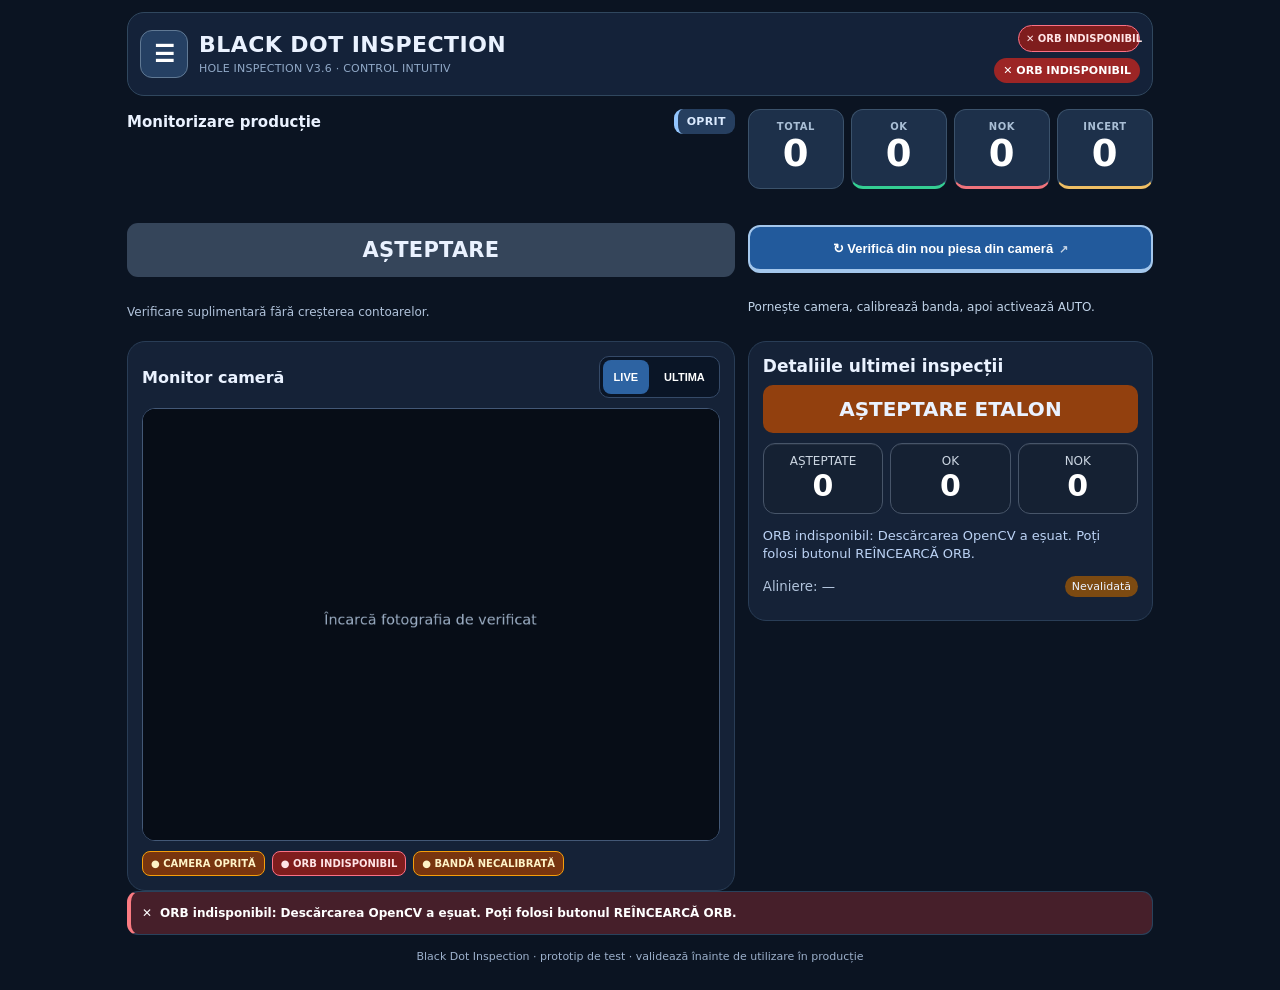
==== commit 0cc78790: "V3.6 restore closing script and document tags after UX refactor" ====
--- a/hole-inspection-test.html
+++ b/hole-inspection-test.html
@@ -971,4 +971,4 @@
  showReferencePhoto();
  setInterval(frame,450);
 })();
-
+</script></body></html>
